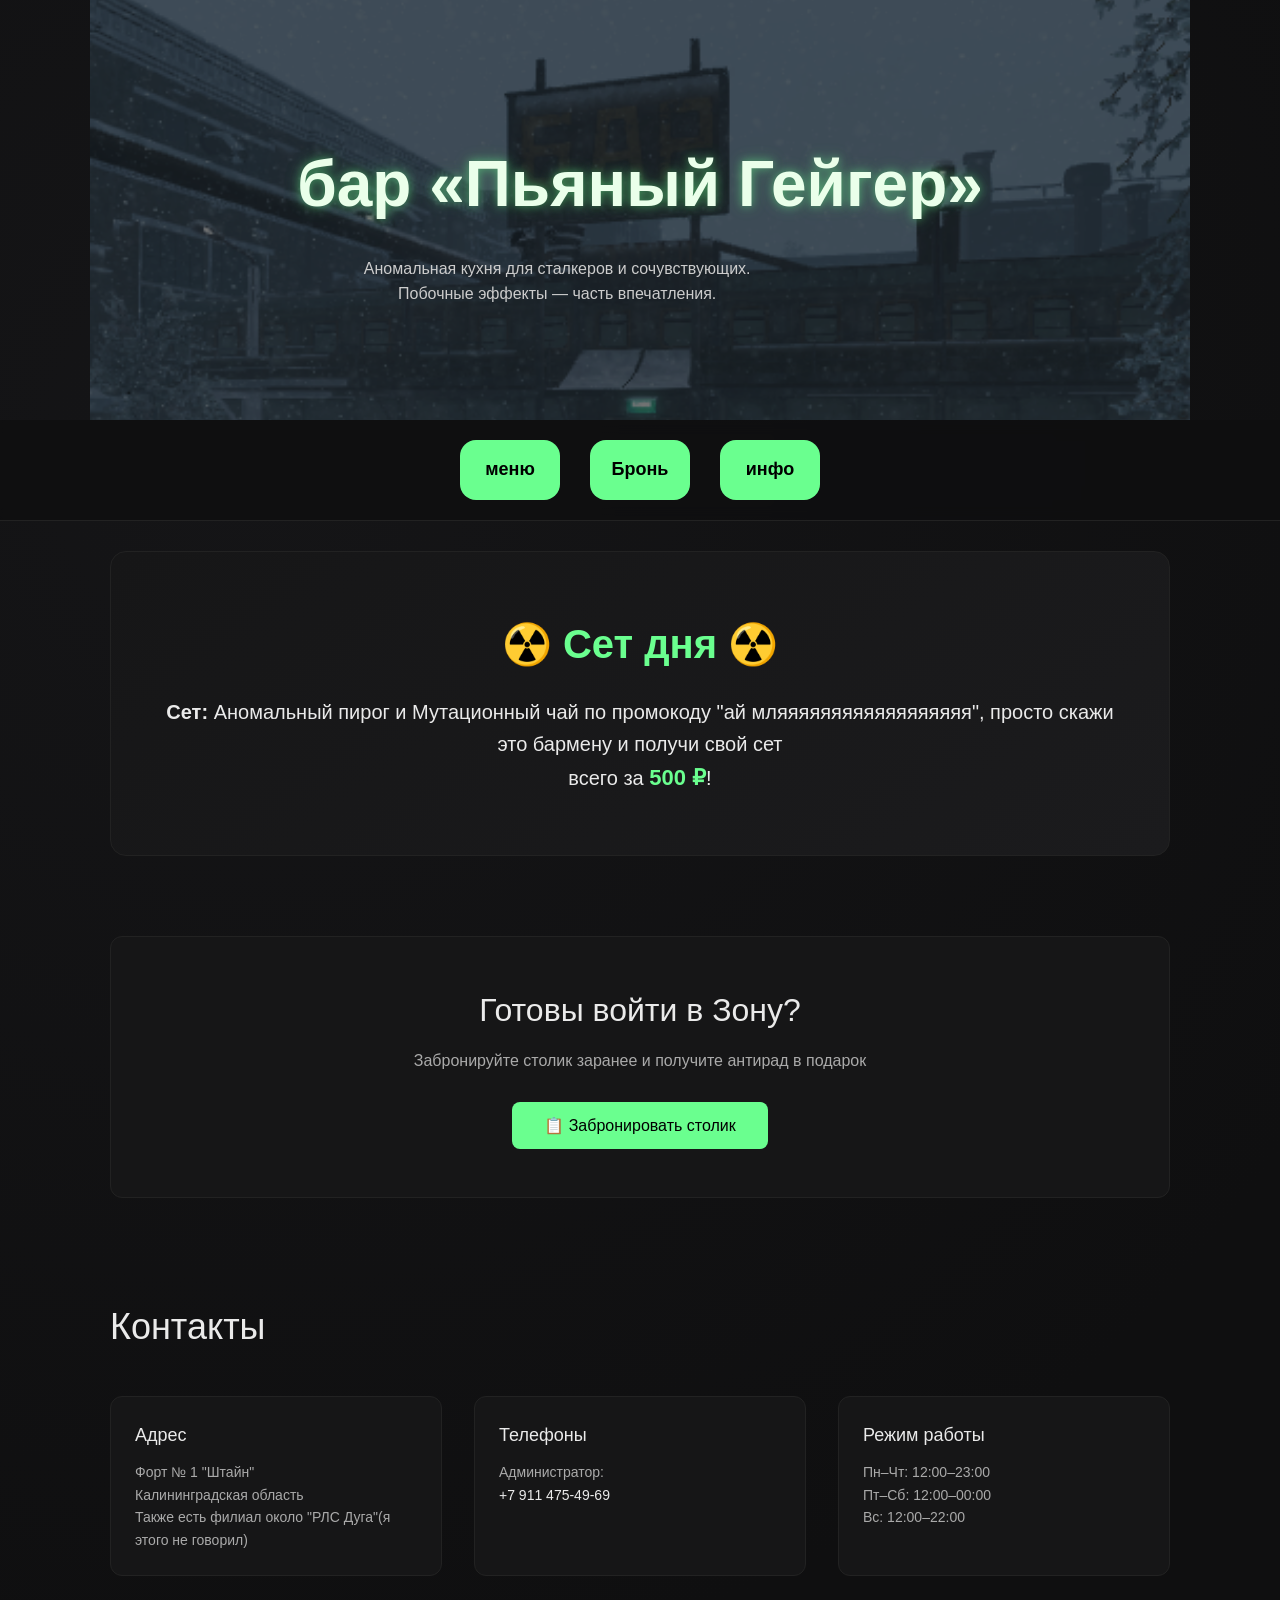
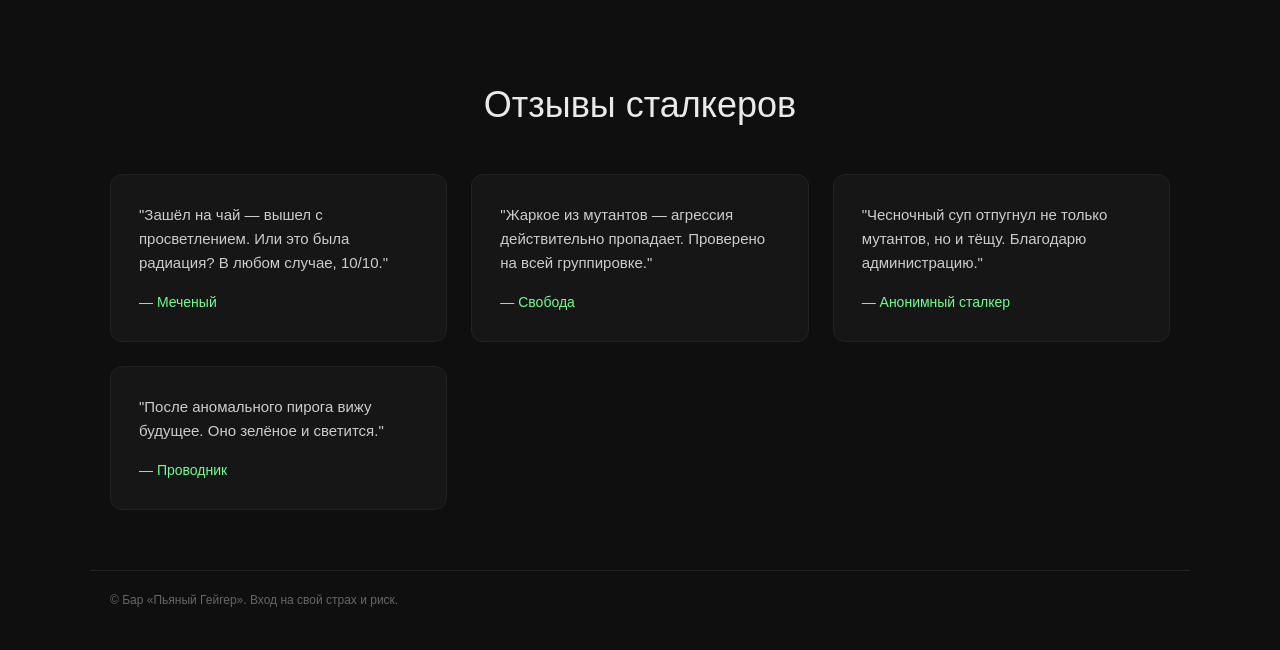
==== index.html @ eff1ac72 "1.1" ====
<!DOCTYPE html>
<html lang="ru">
<head>
  <meta charset="UTF-8" />
  <title>Кафе «Пьяный Гейгер»</title>
  <meta name="viewport" content="width=device-width, initial-scale=1.0">
  <link rel="stylesheet" href="styles.css">
</head>

<!-- TOP NAVIGATION -->
<body>
  <body class="home-page">

</nav>






<header class="hero">
  <div class="hero-overlay">
    <h1><span class="radiation">бар «Пьяный Гейгер»</span></h1>
    <p>
      Аномальная кухня для сталкеров и сочувствующих.<br>
      Побочные эффекты — часть впечатления.
    </p>
  </div>
</header>

<section class="hero-nav">
  <div class="hero-nav-buttons">
    <a href="menu.html" class="hero-nav-btn"> меню</a>

    <button class="hero-nav-btn" id="scrollToBooking">
      Бронь
    </button>

    <button class="hero-nav-btn" id="scrollToContacts">
       инфо<br>
    </button>
  </div>
</section>


<section class="daily-set">
  <div class="daily-set-card">
    <h2 class="daily-set-title">☢️ Сет дня ☢️</h2>
    <p class="daily-set-description">
      <strong>Сет:</strong> Аномальный пирог и Мутационный чай по промокоду "ай мляяяяяяяяяяяяяяяяяя", просто скажи это бармену и получи свой сет <br>
      всего за <span class="daily-set-price">500 ₽</span>!
    </p>
  </div>
</section>
<!-- BOOKING MODAL -->
<div class="booking-modal" id="bookingModal">
  <div class="booking-window">
    <button class="booking-close" id="closeBooking">×</button>
    
    <h2 class="booking-title">Бронирование столика</h2>
    <p class="booking-subtitle">
      Зарезервируйте место в безопасной зоне. Гарантия от аномалий не предусмотрена.
    </p>

    <form class="booking-form" id="bookingForm">
      <div class="form-group">
        <label for="name">Позывной / Имя *</label>
        <input type="text" id="name" name="name" placeholder="Меченый" required>
      </div>

      <div class="form-row">
        <div class="form-group">
          <label for="phone">Телефон *</label>
          <div class="phone-input-wrapper">
            <span class="phone-prefix">+7</span>
            <input 
              type="tel" 
              id="phone" 
              name="phone" 
              placeholder="9001234567" 
              pattern="[0-9]{10}"
              maxlength="10"
              required>
          </div>
        </div>

        <div class="form-group">
          <label for="email">E-mail</label>
          <input type="email" id="email" name="email" placeholder="необязательно">
        </div>
      </div>

      <div class="form-row">
        <div class="form-group">
          <label for="date">Дата визита *</label>
          <input type="date" id="date" name="date" required>
        </div>

        <div class="form-group">
          <label for="time">Время *</label>
          <input type="time" id="time" name="time" required>
        </div>
      </div>

      <div class="form-row">
        <div class="form-group">
          <label for="guests">Количество гостей *</label>
          <select id="guests" name="guests" required>
            <option value="">Выберите</option>
            <option value="1">1 сталкер</option>
            <option value="2">2 сталкера</option>
            <option value="3">3 сталкера</option>
            <option value="4">4 сталкера</option>
            <option value="5">5 сталкеров</option>
            <option value="6+">6+ (группировка)</option>
          </select>
        </div>

        <div class="form-group">
          <label for="zone">Предпочитаемая зона</label>
          <select id="zone" name="zone">
            <option value="">Выберите</option>
            <option value="safe">Безопасная зона</option>
            <option value="bar">У барной стойки</option>
            <option value="window">У окна (вид на развалины)</option>
            <option value="corner">Укромный угол</option>
          </select>
        </div>
      </div>

      <div class="form-group">
        <label for="comments">Особые пожелания</label>
        <textarea id="comments" name="comments" placeholder="Нужен детектор аномалий? Антирад на стол? Пишите здесь..."></textarea>
      </div>

      <button type="submit" class="booking-submit">Забронировать</button>

      <div class="warning-text">
        ⚠️ <strong>Внимание:</strong> Администрация не несёт ответственности за психические и физические эффекты, вызванные употреблением блюд. Рекомендуется иметь при себе аптечку и счётчик Гейгера.
      </div>
    </form>
  </div>
</div>

<!-- BOOKING CTA -->
<section class="booking-cta" id="booking">
  <div class="booking-cta-card">
    <h2>Готовы войти в Зону?</h2>
    <p>Забронируйте столик заранее и получите антирад в подарок</p>
    <button class="booking-cta-btn" id="ctaBookingBtn">Забронировать столик</button>
  </div>
</section>

<section id="contacts" class="contacts">
  <h2 class="contacts-title">Контакты</h2>

  <div class="contacts-grid">
    <div class="contact-card">
      <h3>Адрес</h3>
      <p>
        Форт № 1 "Штайн"<br>
        Калининградская область  <br>
        Также есть филиал около "РЛС Дуга"(я этого не говорил) <br>
      </p>
    </div>

    <div class="contact-card">
      <h3>Телефоны</h3>
      <p>
        Администратор:<br>
        <a href="tel:+79114754969">+7 911 475-49-69</a>
      </p>
    </div>

    <div class="contact-card">
      <h3>Режим работы</h3>
      <p>
        Пн–Чт: 12:00–23:00<br>
        Пт–Сб: 12:00–00:00<br>
        Вс: 12:00–22:00
      </p>
    </div>
  </div>
</section>
<!-- ===== REVIEWS ===== -->
<section class="reviews">
  <h2 class="reviews-title">Отзывы сталкеров</h2>

  <div class="reviews-grid">

    <div class="review-card">
      <p class="review-text">
        "Зашёл на чай — вышел с просветлением. Или это была радиация? 
        В любом случае, 10/10."
      </p>
      <div class="review-author">— Меченый</div>
    </div>

    <div class="review-card">
      <p class="review-text">
        "Жаркое из мутантов — агрессия действительно пропадает. 
        Проверено на всей группировке."
      </p>
      <div class="review-author">— Свобода</div>
    </div>

    <div class="review-card">
      <p class="review-text">
        "Чесночный суп отпугнул не только мутантов, но и тёщу. 
        Благодарю администрацию."
      </p>
      <div class="review-author">— Анонимный сталкер</div>
    </div>

    <div class="review-card">
      <p class="review-text">
        "После аномального пирога вижу будущее. 
        Оно зелёное и светится."
      </p>
      <div class="review-author">— Проводник</div>
    </div>

  </div>
</section>

</form>

<footer>
© Бар «Пьяный Гейгер». Вход на свой страх и риск.
</footer>

<script src="script.js"></script>
</body>
</html>
---- styles.css ----
html {
      scroll-behavior: smooth;
    }

    /* ===== RESET ===== */
    * {
      margin: 0;
      padding: 0;
      box-sizing: border-box;
      font-family: -apple-system, BlinkMacSystemFont, "Segoe UI",
                   Roboto, Helvetica, Arial, sans-serif;
    }

    body {
      background:
      radial-gradient(circle at 20% 20%, #151517, #0f0f10 60%);
      color: #eaeaea;
      line-height: 1.6;
    }

    /* ===== HERO BANNER ===== */
.hero {
  position: relative;
  min-height: 420px;
  display: flex;
  align-items: center;
  justify-content: center;
  background-image: url("fd187128-9d20-46c0-ae0a-c34719b2113b.png");
  background-size: cover;
  background-position: center;
}

.hero::before {
  content: "";
  position: absolute;
  inset: 0;
  background: rgba(0, 0, 0, 0.55);
}

.hero-overlay {
  position: relative;
  text-align: center;
  max-width: 800px;
  padding: 40px 20px;
}

.hero h1 {
  font-size: clamp(36px, 6vw, 64px);
  font-weight: 600;
  margin-bottom: 20px;
}

.hero p {
  font-size: 16px;
  color: #ccc;
}
/* ===== RADIATION SIGN FLICKER ===== */
.radiation {
  color: #eaffea;
  text-shadow:
    0 0 8px rgba(106, 255, 143, 0.4),
    0 0 16px rgba(106, 255, 143, 0.3);
  animation: radiationFlicker 4s infinite;
}

@keyframes radiationFlicker {
  0% {
    opacity: 1;
    text-shadow:
      0 0 8px rgba(106, 255, 143, 0.4),
      0 0 16px rgba(106, 255, 143, 0.3);
  }

  3% {
    opacity: 0.6;
  }

  6% {
    opacity: 1;
  }

  12% {
    opacity: 0.85;
    text-shadow:
      0 0 12px rgba(106, 255, 143, 0.7),
      0 0 28px rgba(106, 255, 143, 0.6);
  }

  14% {
    opacity: 1;
  }

  55% {
    opacity: 0.9;
  }

  57% {
    opacity: 1;
  }

  100% {
    opacity: 1;
  }
}



    /* ===== HEADER ===== */
    header {
      padding: 60px 20px 40px;
      max-width: 1100px;
      margin: 0 auto;
    }

    header h1 {
      font-size: clamp(32px, 5vw, 56px);
      font-weight: 600;
      margin-bottom: 16px;
    }

    header p {
      max-width: 520px;
      color: #aaa;
      font-size: 15px;
    }

    /* ===== MENU TITLE ===== */
    .menu-title {
      margin-top: 20px;
    }

    .menu-title h2 {
      font-size: 28px;
      font-weight: 500;
      color: #eaeaea;
    }

    /* ===== NAV ===== */
    nav {
      display: flex;
      gap: 24px;
      padding: 20px;
      max-width: 1100px;
      margin: 0 auto;
      border-bottom: 1px solid #222;
      flex-wrap: wrap;
    }

    nav button {
      background: none;
      border: none;
      color: #888;
      font-size: 14px;
      cursor: pointer;
      padding-bottom: 6px;
      position: relative;
    }

    nav button.active {
      color: #eaeaea;
    }

    nav button.active::after {
      content: "";
      position: absolute;
      left: 0;
      bottom: 0;
      width: 100%;
      height: 2px;
      background: #6aff90;
    }

    /* ===== MAIN ===== */
    main {
      max-width: 1100px;
      margin: 0 auto;
      padding: 40px 20px;
    }

    .category {
      display: none;
    }

    .category.active {
      display: grid;
      grid-template-columns: repeat(auto-fit, minmax(260px, 1fr));
      gap: 24px;
    }

    .item {
      background: #161617;
      border-radius: 12px;
      padding: 24px;
      position: relative;
      display: flex;
      gap: 16px;
      align-items: flex-start;
      overflow: hidden;
      transition: transform 0.3s ease, box-shadow 0.3s ease;
    }

  .item:hover {
    transform: translateY(-6px) scale(1.02);
    box-shadow: 0 15px 35px rgba(106, 255, 143, 0.15);
  }

/* Сканирующая линия */
.item::after {
  content: "";
  position: absolute;
  top: -100%;
  left: -50%;
  width: 200%;
  height: 200%;
  background: linear-gradient(
    120deg,
    transparent 40%,
    rgba(106, 255, 143, 0.08),
    transparent 60%
  );
  transform: rotate(25deg);
  transition: 0.6s;
}

.item:hover::after {
  top: 100%;
}


    .item-image {
      width: 80px;
      height: 80px;
      object-fit: cover;
      border-radius: 8px;
      flex-shrink: 0;
    }

    .item-content {
      flex: 1;
      padding-right: 100px;
    }

    .item h3 {
      font-size: 18px;
      font-weight: 500;
      margin-bottom: 10px;
    }

    .item p {
      font-size: 14px;
      color: #aaa;
    }
    /* ===== PRICE TAG ===== */
.price {
  position: absolute;
  right: 16px;
  bottom: 16px;
  font-size: 16px;
  font-weight: 500;
  color: #6aff8f;
}


    /* ===== ADD TO CART BUTTON ===== */
    .add-to-cart {
      position: absolute;
      top: 14px;
      right: 14px;
      width: 34px;
      height: 34px;
      border-radius: 50%;
      border: none;
      background: #6aff8f;
      color: #000;
      font-size: 20px;
      cursor: pointer;
    }

    /* ===== CART BUTTON ===== */
    .cart-btn {
      position: fixed;
      top: 20px;
      right: 20px;
      width: 52px;
      height: 52px;
      border-radius: 50%;
      background: #161617;
      border: 1px solid #222;
      color: #6aff8f;
      font-size: 22px;
      cursor: pointer;
      z-index: 1000;
    }

    .cart-count {
      position: absolute;
      top: -6px;
      right: -6px;
      width: 22px;
      height: 22px;
      border-radius: 50%;
      background: #6aff8f;
      color: #000;
      font-size: 12px;
      display: flex;
      align-items: center;
      justify-content: center;
    }

    /* ===== CART MODAL ===== */
    .cart-modal {
      position: fixed;
      inset: 0;
      background: rgba(0,0,0,0.7);
      display: none;
      align-items: center;
      justify-content: center;
      z-index: 1001;
    }

    .cart-window {
      background: #161617;
      border-radius: 12px;
      padding: 24px;
      width: 90%;
      max-width: 420px;
      max-height: 80vh;
      display: flex;
      flex-direction: column;
    }

    .cart-window h2 {
      margin-bottom: 12px;
    }

    .cart-list {
      list-style: none;
      overflow-y: auto;
      flex: 1;
      margin-bottom: 16px;
      padding-right: 6px;
    }

    .cart-list li {
      display: flex;
      justify-content: space-between;
      align-items: center;
      padding: 8px 0;
      border-bottom: 1px solid #222;
      font-size: 14px;
    }

    .remove-item {
      background: none;
      border: none;
      color: #888;
      font-size: 16px;
      cursor: pointer;
    }

    .cart-close {
      background: none;
      border: 1px solid #333;
      color: #aaa;
      padding: 10px 16px;
      border-radius: 8px;
      cursor: pointer;
    }
/* ===== CART PRICE ===== */
.cart-price {
  color: #6aff8f;
  margin-left: 12px;
  white-space: nowrap;
}

/* ===== CART TOTAL ===== */
.cart-total {
  display: flex;
  justify-content: space-between;
  font-size: 16px;
  font-weight: 500;
  margin-bottom: 16px;
}

/* ===== ORDER BUTTON ===== */
.order-btn {
  background: #6aff8f;
  border: none;
  color: #000;
  padding: 12px;
  border-radius: 8px;
  font-size: 15px;
  cursor: pointer;
  margin-bottom: 10px;
}

.order-btn:hover {
  opacity: 0.9;
}

    /* ===== FOOTER ===== */
    footer {
      max-width: 1100px;
      margin: 60px auto 20px;
      padding: 20px;
      border-top: 1px solid #222;
      font-size: 12px;
      color: #666;
    }
    /* ===== CONTACTS ===== */
.contacts {
  max-width: 1100px;
  margin: 100px auto;
  padding: 0 20px;
}

.contacts-title {
  font-size: 36px;
  font-weight: 500;
  margin-bottom: 40px;
}

.contacts-grid {
  display: grid;
  grid-template-columns: repeat(3, 1fr);
  gap: 32px;
}

.contact-card {
  background: #161617;
  border-radius: 12px;
  padding: 24px;
  color: #eaeaea;
}


.contact-card h3 {
  font-size: 18px;
  font-weight: 500;
  margin-bottom: 12px;
  color: #eaeaea;
}

.contact-card p {
  font-size: 14px;
  line-height: 1.6;
  color: #aaa;
}

.contact-card a {
  color: #eaeaea;
  text-decoration: none;
}

.contact-card a:hover {
  text-decoration: underline;
}


.contact-card {
  transition: transform 0.2s ease;
}

.contact-card:hover {
  transform: translateY(-4px);
}

/* ===== BOOKING MODAL ===== */
.booking-modal {
  position: fixed;
  inset: 0;
  background: rgba(0,0,0,0.7);
  display: none;
  align-items: center;
  justify-content: center;
  z-index: 1001;
  overflow-y: auto;
  padding: 20px;
}

.booking-modal.active {
  display: flex;
}

.booking-window {
  background: #161617;
  border-radius: 12px;
  padding: 32px;
  width: 90%;
  max-width: 600px;
  max-height: 90vh;
  overflow-y: auto;
  position: relative;
}

.booking-close {
  position: absolute;
  top: 16px;
  right: 16px;
  background: none;
  border: none;
  color: #888;
  font-size: 28px;
  cursor: pointer;
  line-height: 1;
  padding: 0;
  width: 32px;
  height: 32px;
}

.booking-close:hover {
  color: #eaeaea;
}

.booking-title {
  font-size: 32px;
  font-weight: 500;
  margin-bottom: 12px;
  padding-right: 40px;
}

.booking-subtitle {
  color: #aaa;
  margin-bottom: 32px;
  font-size: 15px;
}

.booking-form {
  background: transparent;
  border-radius: 0;
  padding: 0;
  max-width: 100%;
}

.form-group {
  margin-bottom: 24px;
}

.form-group label {
  display: block;
  margin-bottom: 8px;
  color: #eaeaea;
  font-size: 14px;
}

.form-group input,
.form-group select,
.form-group textarea {
  width: 100%;
  background: #0f0f10;
  border: 1px solid #222;
  border-radius: 8px;
  padding: 12px 16px;
  color: #eaeaea;
  font-size: 14px;
}

.form-group input:focus,
.form-group select:focus,
.form-group textarea:focus {
  outline: none;
  border-color: #6aff8f;
}

.phone-input-wrapper {
  display: flex;
  align-items: center;
  gap: 8px;
}

.phone-prefix {
  background: #0f0f10;
  border: 1px solid #222;
  border-radius: 8px;
  padding: 12px 16px;
  color: #aaa;
  font-size: 14px;
  white-space: nowrap;
}

.phone-input-wrapper input {
  flex: 1;
}

.form-group textarea {
  resize: vertical;
  min-height: 100px;
}

.form-row {
  display: grid;
  grid-template-columns: 1fr 1fr;
  gap: 16px;
}

.booking-submit {
  background: #6aff8f;
  border: none;
  color: #000;
  padding: 14px 28px;
  border-radius: 8px;
  font-size: 15px;
  font-weight: 500;
  cursor: pointer;
  width: 100%;
  margin-top: 8px;
}

.booking-submit:hover {
  opacity: 0.9;
}

.warning-text {
  margin-top: 20px;
  padding: 16px;
  background: rgba(255, 159, 10, 0.1);
  border: 1px solid rgba(255, 159, 10, 0.3);
  border-radius: 8px;
  color: #ffb84d;
  font-size: 13px;
  line-height: 1.5;
}

/* ===== BOOKING CTA SECTION ===== */
.booking-cta {
  max-width: 1100px;
  margin: 80px auto 100px;
  padding: 0 20px;
  text-align: center;
}

.booking-cta-card {
  background: #161617;
  border-radius: 12px;
  padding: 48px 32px;
  border: 1px solid #222;
}

.booking-cta h2 {
  font-size: 32px;
  font-weight: 500;
  margin-bottom: 12px;
  color: #eaeaea;
}

.booking-cta p {
  font-size: 16px;
  color: #aaa;
  margin-bottom: 28px;
}

.booking-cta-btn {
  background: #6aff8f;
  color: #000;
  border: none;
  padding: 14px 32px;
  border-radius: 8px;
  font-size: 16px;
  font-weight: 500;
  cursor: pointer;
  transition: all 0.2s ease;
}

.booking-cta-btn:hover {
  opacity: 0.9;
  transform: translateY(-2px);
}

.booking-cta-btn::before {
  content: "📋 ";
}


/* ===== MOBILE ===== */
@media (max-width: 900px) {
  .contacts-grid {
    grid-template-columns: 1fr;
  }
  
  .form-row {
    grid-template-columns: 1fr;
  }
  
  .booking-cta-card {
    padding: 32px 24px;
  }
  
  .booking-cta h2 {
    font-size: 24px;
  }
}
/* ===== HERO NAVIGATION BUTTONS ===== */
.hero-nav {
  padding: 20px 0;
  background: rgba(15, 15, 16, 0.95);
  backdrop-filter: blur(8px);
  position: sticky;
  top: 0;
  z-index: 1000;
  border-bottom: 1px solid #222;
}


.hero-nav-buttons {
  max-width: 1100px;
  margin: 0 auto;
  display: flex;
  justify-content: center;
  align-items: center;
  gap: 30px;
}


.hero-nav-btn {
  background: #6aff8f;
  color: #000;
  border: none;
  border-radius: 16px;

  width: 100px;
  height: 60px;

  display: flex;
  align-items: center;
  justify-content: center;
  text-align: center;

  font-size: 18px;
  font-weight: 600;
  line-height: 1.3;

  cursor: pointer;
  transition: all 0.25s ease;
  text-decoration: none;

  appearance: none;
  -webkit-appearance: none;
}
.hero-nav-buttons {
  align-items: stretch;
}

.hero-nav-btn:hover {
  opacity: 0.9;
  transform: translateY(-2px);
}
/* ===== DAILY SET ===== */
.daily-set {
  max-width: 1100px;
  margin: 30px auto 60px;
  padding: 0 20px;
}

.daily-set-card {
  background: linear-gradient(145deg, #161617, #1b1b1d);
  border: 1px solid #2a2a2d;
  border-radius: 16px;
  padding: 60px 40px;
  text-align: center;
  transition: all 0.3s ease;
  position: relative;
  overflow: hidden;
}

.daily-set-card:hover {
  transform: translateY(-6px);
  border-color: #6aff8f;
  box-shadow: 0 0 30px rgba(106, 255, 143, 0.15);
}

.daily-set-title {
  font-size: clamp(28px, 4vw, 40px);
  font-weight: 600;
  margin-bottom: 20px;
  color: #6aff8f;
}

.daily-set-description {
  font-size: 20px;
  color: #eaeaea;
  line-height: 1.6;
}

.daily-set-price {
  color: #6aff8f;
  font-weight: 600;
  font-size: 22px;
}
/* ===== REVIEWS ===== */
.reviews {
  max-width: 1100px;
  margin: 100px auto 60px;
  padding: 0 20px;
}

.reviews-title {
  font-size: 36px;
  font-weight: 500;
  margin-bottom: 40px;
  text-align: center;
}

.reviews-grid {
  display: grid;
  grid-template-columns: repeat(auto-fit, minmax(260px, 1fr));
  gap: 24px;
}

.review-card {
  background: #161617;
  border-radius: 12px;
  padding: 28px;
  border: 1px solid #222;
  transition: all 0.25s ease;
}

.review-card:hover {
  transform: translateY(-6px);
  border-color: #6aff8f;
  box-shadow: 0 0 20px rgba(106, 255, 143, 0.1);
}

.review-text {
  font-size: 15px;
  color: #ccc;
  margin-bottom: 16px;
  line-height: 1.6;
}

.review-author {
  font-size: 14px;
  color: #6aff8f;
  font-weight: 500;
}

/* ===== ANOMALY GLOW UNIVERSAL ===== */
.item,
.contact-card,
.review-card,
.daily-set-card,
.booking-cta-card,
.cart-window,
.booking-window {
  position: relative;
  transition: all 0.3s ease;
  border: 1px solid #222;
}

/* Свечение через box-shadow (работает даже с overflow) */
.item:hover,
.contact-card:hover,
.review-card:hover,
.daily-set-card:hover,
.booking-cta-card:hover,
.cart-window:hover,
.booking-window:hover {
  border-color: #6aff8f;
  box-shadow:
    0 0 12px rgba(106, 255, 143, 0.4),
    0 0 25px rgba(106, 255, 143, 0.25),
    0 0 60px rgba(106, 255, 143, 0.15);
}
/* ===== BACK HOME BUTTON ===== */

.back-home-btn {
  position: fixed;
  top: 20px;
  left: 20px;
  background: rgba(15, 15, 16, 0.9);
  backdrop-filter: blur(6px);
  color: #aaa;
  padding: 10px 18px;
  border-radius: 8px;
  text-decoration: none;
  font-size: 14px;
  border: 1px solid #222;
  transition: 0.2s ease;
  z-index: 2000;
}

.back-home-btn:hover {
  color: #6aff8f;
  border-color: #6aff8f;
}
/* ===== SCROLL ANIMATION ===== */

.reveal {
  opacity: 0;
  transform: translateY(40px);
  transition: opacity 0.8s ease, transform 0.8s ease;
}

.reveal.active {
  opacity: 1;
  transform: translateY(0);
}
/* ===== HERO NAV FIX MOBILE ===== */
@media (max-width: 768px) {

  .hero-nav-buttons {
    flex-wrap: nowrap;       /* запрещаем перенос */
    gap: 12px;
  }

  .hero-nav-btn {
    flex: 1;                 /* все кнопки равной ширины */
    text-align: center;
    padding: 14px 10px;
    font-size: 14px;
    white-space: nowrap;     /* текст не переносится */
  }

}
.btn {
    width: 160px;
    aspect-ratio: 1 / 1;
    display: flex;
    align-items: center;
    justify-content: center;
    text-align: center;
}
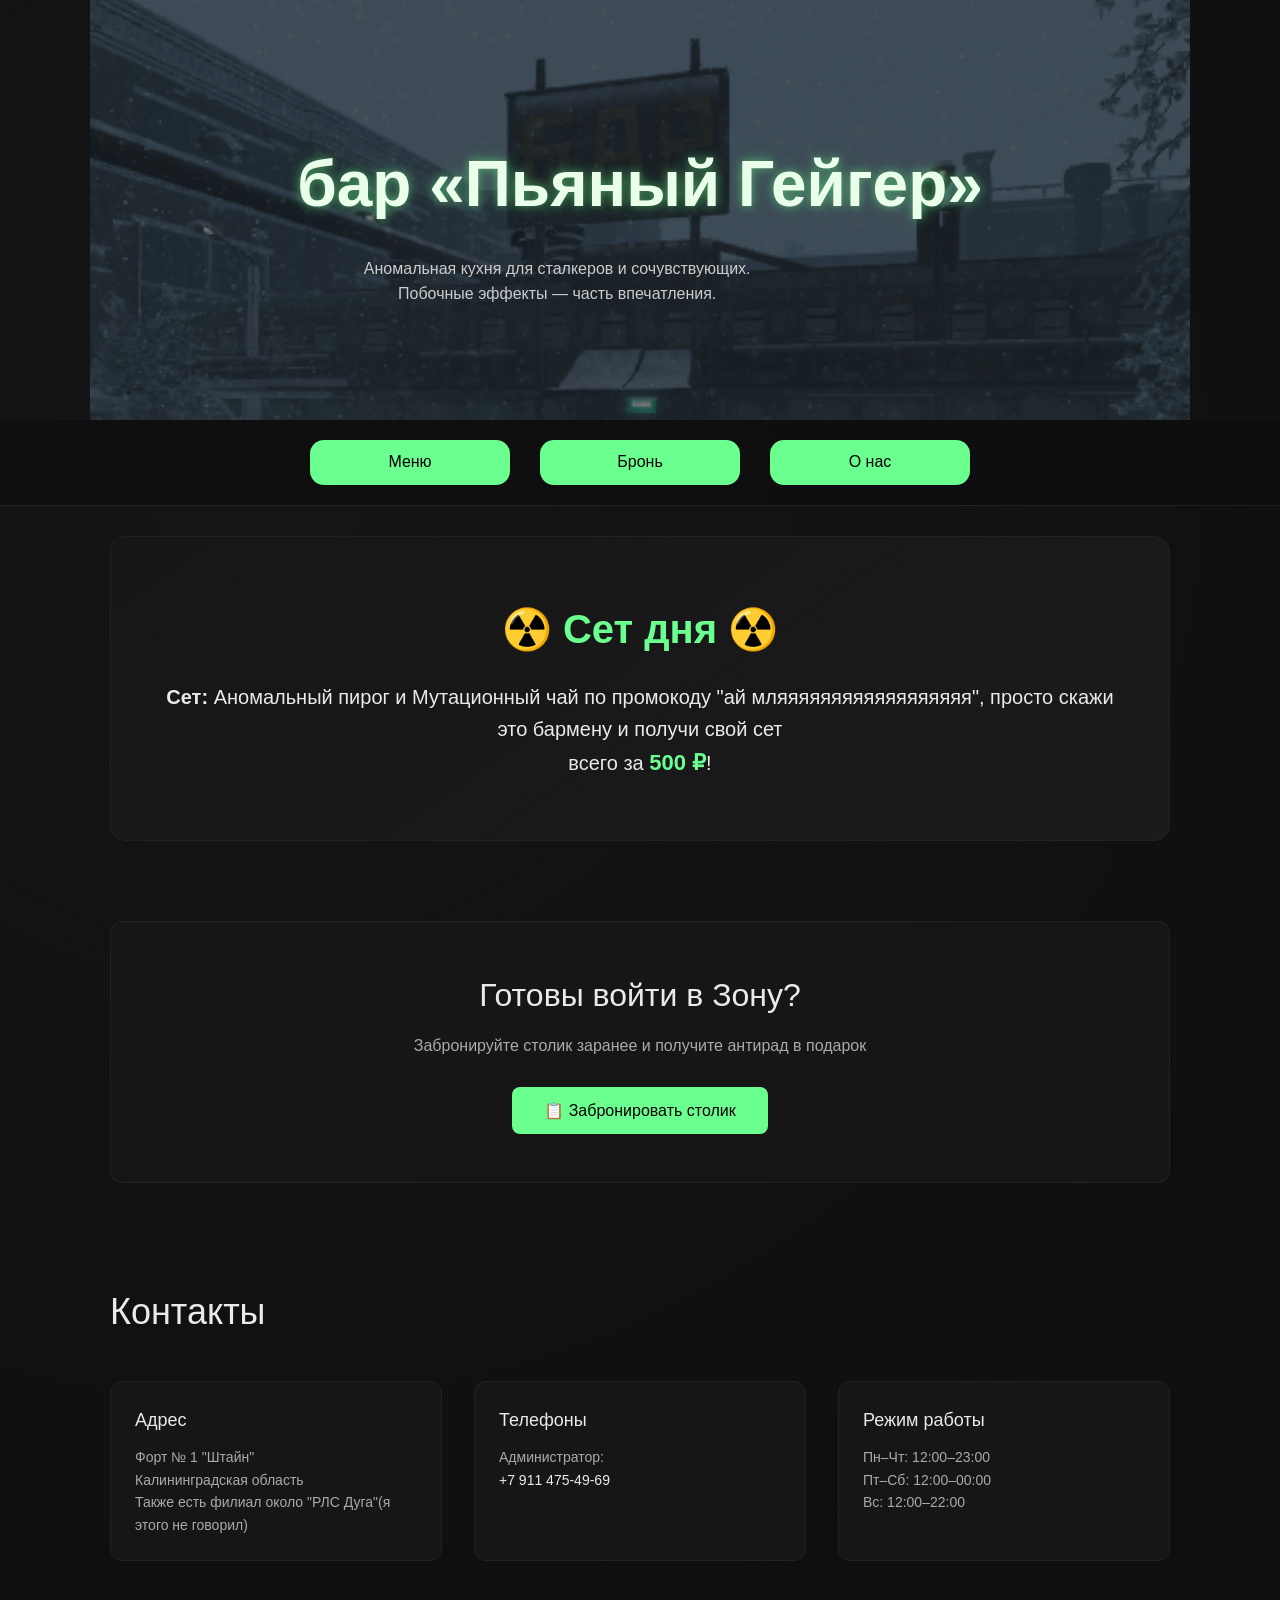
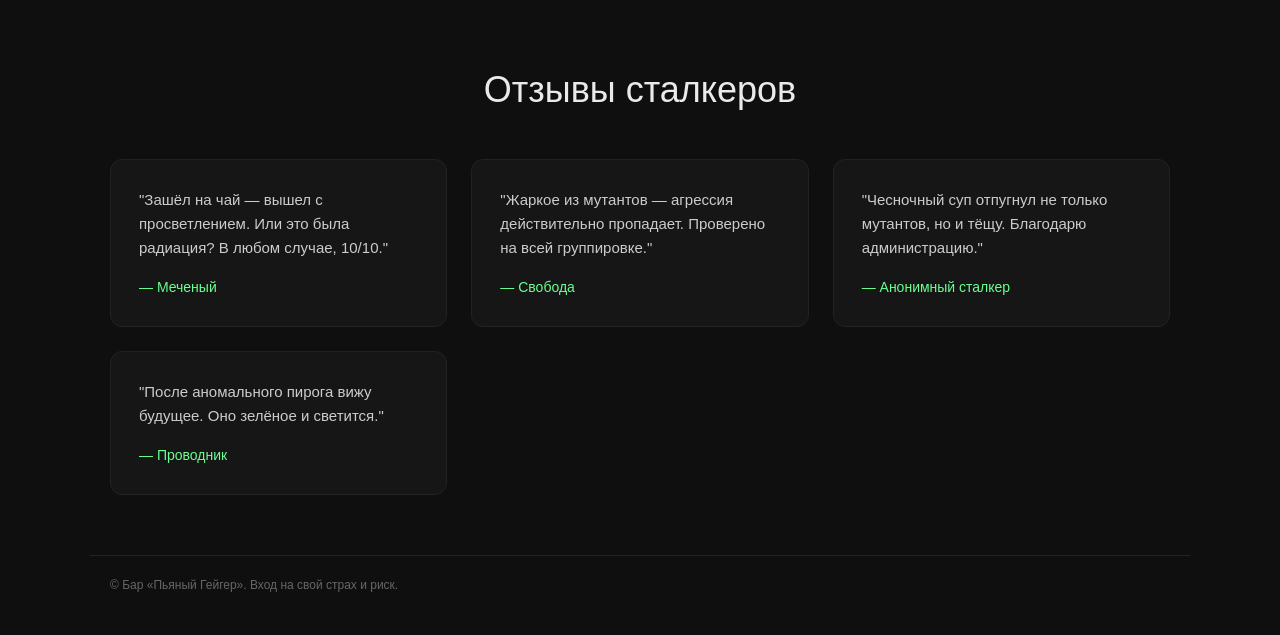
==== commit b53b58a2: "1.2.1 added order management" ====
--- a/index.html
+++ b/index.html
@@ -30,14 +30,14 @@
 
 <section class="hero-nav">
   <div class="hero-nav-buttons">
-    <a href="menu.html" class="hero-nav-btn"> меню</a>
+    <a href="menu.html" class="hero-nav-btn"> Меню</a>
 
     <button class="hero-nav-btn" id="scrollToBooking">
       Бронь
     </button>
 
     <button class="hero-nav-btn" id="scrollToContacts">
-       инфо<br>
+       О нас<br>
     </button>
   </div>
 </section>
--- a/styles.css
+++ b/styles.css
@@ -715,18 +715,18 @@
   background: #6aff8f;
   color: #000;
   border: none;
-  border-radius: 16px;
-
-  width: 100px;
-  height: 60px;
+  border-radius: 14px;
+
+  width: 200px;
+  height: 45px;
 
   display: flex;
   align-items: center;
   justify-content: center;
   text-align: center;
 
-  font-size: 18px;
-  font-weight: 600;
+  font-size: 16px;
+  font-weight: 450;
   line-height: 1.3;
 
   cursor: pointer;
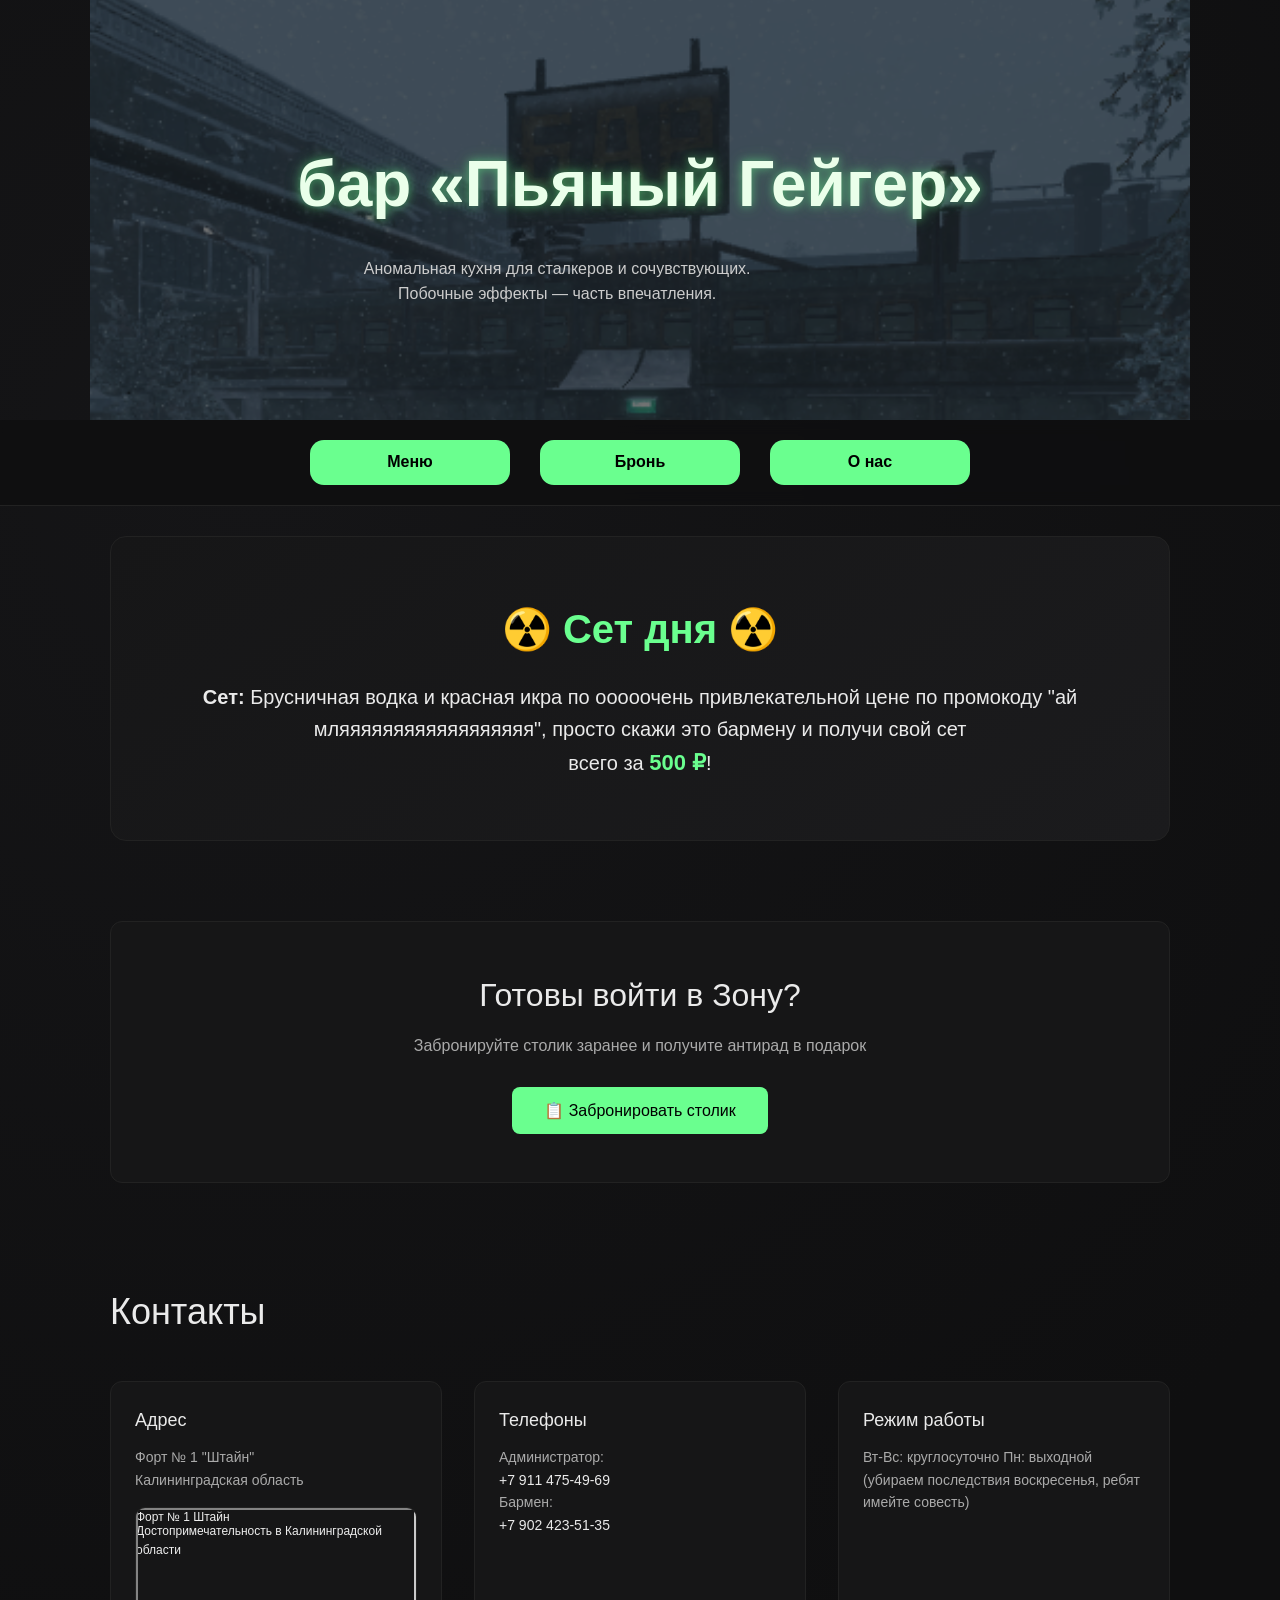
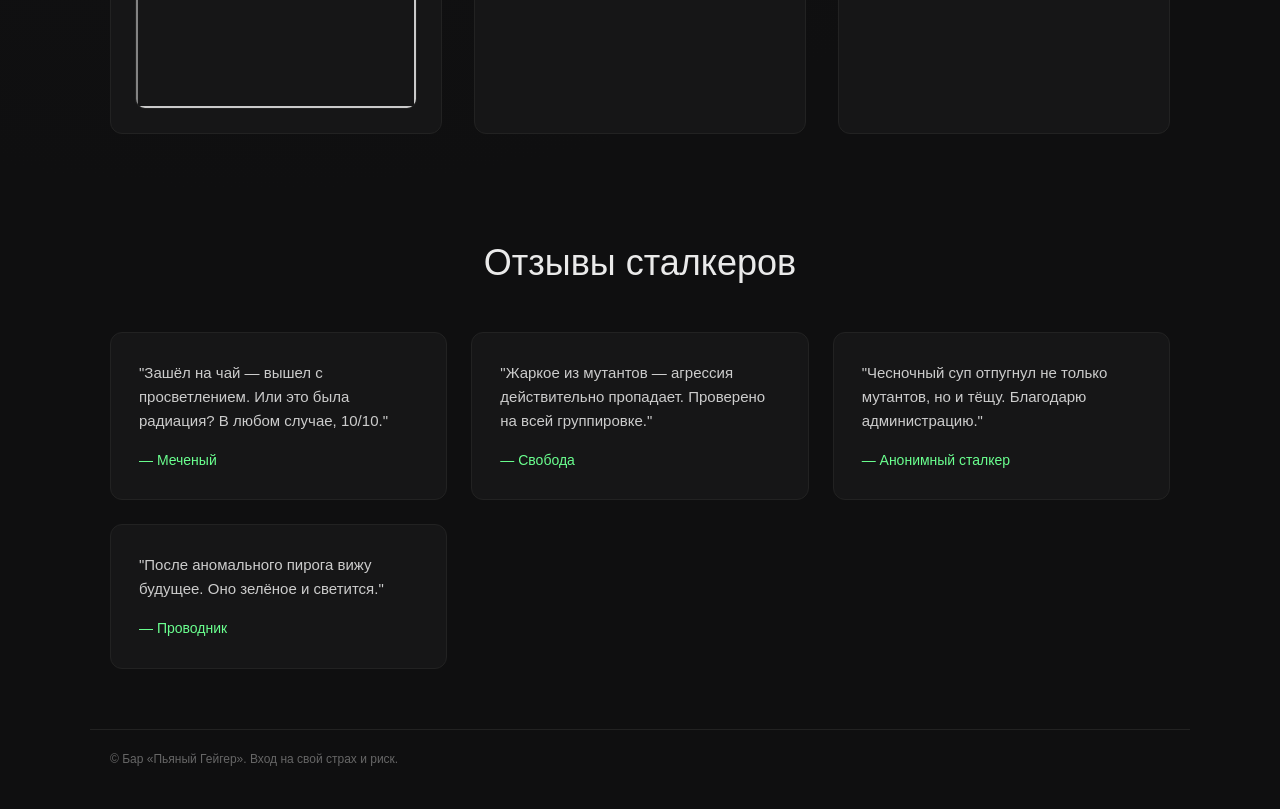
==== commit 40522d24: "fix" ====
--- a/index.html
+++ b/index.html
@@ -30,14 +30,14 @@
 
 <section class="hero-nav">
   <div class="hero-nav-buttons">
-    <a href="menu.html" class="hero-nav-btn"> Меню</a>
+    <a href="menu.html" class="hero-nav-btn"><b> Меню</b></a>
 
     <button class="hero-nav-btn" id="scrollToBooking">
-      Бронь
+      <b>Бронь</b>
     </button>
 
     <button class="hero-nav-btn" id="scrollToContacts">
-       О нас<br>
+       <b>О нас</b><br>
     </button>
   </div>
 </section>
@@ -47,7 +47,7 @@
   <div class="daily-set-card">
     <h2 class="daily-set-title">☢️ Сет дня ☢️</h2>
     <p class="daily-set-description">
-      <strong>Сет:</strong> Аномальный пирог и Мутационный чай по промокоду "ай мляяяяяяяяяяяяяяяяяя", просто скажи это бармену и получи свой сет <br>
+      <strong>Сет:</strong> Брусничная водка и красная икра по ооооочень привлекательной цене по промокоду "ай мляяяяяяяяяяяяяяяяяя", просто скажи это бармену и получи свой сет <br>
       всего за <span class="daily-set-price">500 ₽</span>!
     </p>
   </div>
@@ -156,13 +156,18 @@
 
   <div class="contacts-grid">
     <div class="contact-card">
-      <h3>Адрес</h3>
-      <p>
-        Форт № 1 "Штайн"<br>
-        Калининградская область  <br>
-        Также есть филиал около "РЛС Дуга"(я этого не говорил) <br>
-      </p>
-    </div>
+    <h3>Адрес</h3>
+
+    <p>
+      Форт № 1 "Штайн"<br>
+      Калининградская область<br>
+    </p>
+
+  <div class="map-wrapper">
+    <div style="position:relative;overflow:hidden;"><a href="https://yandex.ru/maps/org/fort_1_shtayn/4292091802/?utm_medium=mapframe&utm_source=maps" style="color:#eee;font-size:12px;position:absolute;top:0px;">Форт № 1 Штайн</a><a href="https://yandex.ru/maps/10857/kaliningrad-oblast/category/landmark_attraction/89683368508/?utm_medium=mapframe&utm_source=maps" style="color:#eee;font-size:12px;position:absolute;top:14px;">Достопримечательность в Калининградской области</a><iframe src="https://yandex.ru/map-widget/v1/?ll=20.611410%2C54.706598&mode=search&oid=4292091802&ol=biz&sctx=ZAAAAAgBEAAaKAoSCZ5eKcsQz0JAEdOgaB7A4EtAEhIJg%2FjAjv%2FC%2Fj8RyqXxC6%2Bk5D8iBgABAgMEBSgKOABAuYYGSAFqAnJ1nQHNzMw9oAEAqAEAvQEqSbkAwgEFmr%2FQ%2Fg%2BCAi%2FQpNC%2B0YDRgiDihJYxINCo0YLQsNC50L0g0JrQsNC70LjQvdC40L3Qs9GA0LDQtIoCAJICAjIymgIMZGVza3RvcC1tYXBz&sll=20.611410%2C54.706598&sspn=0.101045%2C0.034814&text=%D0%A4%D0%BE%D1%80%D1%82%20%E2%84%961%20%D0%A8%D1%82%D0%B0%D0%B9%D0%BD%20%D0%9A%D0%B0%D0%BB%D0%B8%D0%BD%D0%B8%D0%BD%D0%B3%D1%80%D0%B0%D0%B4&z=14.25" width="560" height="200" frameborder="1" allowfullscreen="true" style="position:relative;"></iframe></div>
+  </div>
+
+</div>
 
     <div class="contact-card">
       <h3>Телефоны</h3>
@@ -170,14 +175,17 @@
         Администратор:<br>
         <a href="tel:+79114754969">+7 911 475-49-69</a>
       </p>
+      <p>
+        Бармен:<br>
+        <a href="tel:+79024235135">+7 902 423-51-35</a>
+      </p>
     </div>
 
     <div class="contact-card">
       <h3>Режим работы</h3>
       <p>
-        Пн–Чт: 12:00–23:00<br>
-        Пт–Сб: 12:00–00:00<br>
-        Вс: 12:00–22:00
+        Вт-Вс: круглосуточно
+        Пн: выходной (убираем последствия воскресенья, ребят имейте совесть)
       </p>
     </div>
   </div>
--- a/styles.css
+++ b/styles.css
@@ -188,17 +188,54 @@
     }
 
     .item {
-      background: #161617;
-      border-radius: 12px;
-      padding: 24px;
-      position: relative;
-      display: flex;
-      gap: 16px;
-      align-items: flex-start;
-      overflow: hidden;
-      transition: transform 0.3s ease, box-shadow 0.3s ease;
-    }
-
+  display: flex;
+  gap: 15px;
+  align-items: flex-start;
+
+  position: relative;   /* ⭐ ключевой фикс */
+  overflow: hidden;     /* ⭐ обрезает градиент */
+  border-radius: 12px;  /* чтобы glow не резался */
+}
+
+  .item-image {
+    width: 80px;
+    height: 80px;
+    object-fit: cover;
+    border-radius: 8px;
+  }
+
+.item-content {
+  position: relative;
+  display: flex;
+  flex-direction: column;
+  justify-content: space-between;
+  flex: 1;
+  height: 100%;
+}
+
+/* Кнопка + в правый верхний угол */
+.add-to-cart {
+  position: absolute;
+  top: 0;
+  right: 0;
+}
+
+/* Заголовок */
+.item-content h3 {
+  margin: 0 0 5px;
+}
+
+/* Описание */
+.item-content p {
+  margin: 0 0 10px;
+  line-height: 1.4;
+}
+
+/* Цена вниз */
+.price {
+  margin-top: auto;
+  font-weight: bold;
+}
   .item:hover {
     transform: translateY(-6px) scale(1.02);
     box-shadow: 0 15px 35px rgba(106, 255, 143, 0.15);
@@ -319,15 +356,17 @@
     }
 
     .cart-window {
-      background: #161617;
-      border-radius: 12px;
-      padding: 24px;
-      width: 90%;
-      max-width: 420px;
-      max-height: 80vh;
-      display: flex;
-      flex-direction: column;
-    }
+  background: #161617;
+  border-radius: 12px;
+  padding: 24px;
+  width: 90%;
+  max-width: 420px;
+  max-height: 80vh;
+
+  display: flex;
+  flex-direction: column;
+  gap: 14px; /* ⭐ одинаковые расстояния */
+}
 
     .cart-window h2 {
       margin-bottom: 12px;
@@ -342,13 +381,15 @@
     }
 
     .cart-list li {
-      display: flex;
-      justify-content: space-between;
-      align-items: center;
-      padding: 8px 0;
-      border-bottom: 1px solid #222;
-      font-size: 14px;
-    }
+  display: grid;
+  grid-template-columns: 1fr 120px 70px;
+  align-items: center;
+  gap: 10px;
+
+  padding: 10px 0;
+  border-bottom: 1px solid #222;
+  font-size: 14px;
+}
 
     .remove-item {
       background: none;
@@ -379,7 +420,7 @@
   justify-content: space-between;
   font-size: 16px;
   font-weight: 500;
-  margin-bottom: 16px;
+
 }
 
 /* ===== ORDER BUTTON ===== */
@@ -391,7 +432,7 @@
   border-radius: 8px;
   font-size: 15px;
   cursor: pointer;
-  margin-bottom: 10px;
+  
 }
 
 .order-btn:hover {
@@ -919,3 +960,78 @@
     justify-content: center;
     text-align: center;
 }
+/* ===== YANDEX MAP ===== */
+.map-wrapper {
+  margin-top: 16px;
+  border-radius: 10px;
+  overflow: hidden;
+  border: 1px solid #222;
+}
+
+.map-wrapper iframe {
+  display: block;
+  width: 100%;
+  filter: grayscale(40%) brightness(0.85);
+  transition: 0.3s ease;
+}
+
+.map-wrapper:hover iframe {
+  filter: grayscale(0%) brightness(1);
+}
+/* ===== CLEAR CART ===== */
+.clear-cart-btn {
+  background: transparent;
+  border: 1px solid #333;
+  color: #aaa;
+  padding: 10px;
+  border-radius: 8px;
+  cursor: pointer;
+  margin-bottom: 10px;
+  transition: 0.2s ease;
+}
+
+.clear-cart-btn:hover {
+  border-color: #ff5c5c;
+  color: #ff5c5c;
+}
+/* ===== CART COUNTER ALIGN FIX ===== */
+
+.cart-controls {
+  display: grid;
+  grid-template-columns: 32px 44px 32px;
+  justify-content: center;
+  align-items: center;
+  gap: 6px;
+
+  width: 120px; /* ⭐ фикс ширины */
+}
+
+.cart-controls button {
+  width: 32px;
+  height: 32px;
+  border-radius: 8px;
+  border: none;
+  background: #1f1f1f;
+  color: white;
+  cursor: pointer;
+  font-size: 18px;
+
+  display: flex;
+  align-items: center;
+  justify-content: center;
+}
+
+.qty {
+  width: 44px;
+  text-align: center;
+  font-weight: 600;
+
+  /* ⭐ делает цифры одинаковой ширины */
+  font-variant-numeric: tabular-nums;
+}
+.cart-controls button:hover {
+  background: #2a2a2a;
+}
+.cart-price {
+  text-align: right;
+}
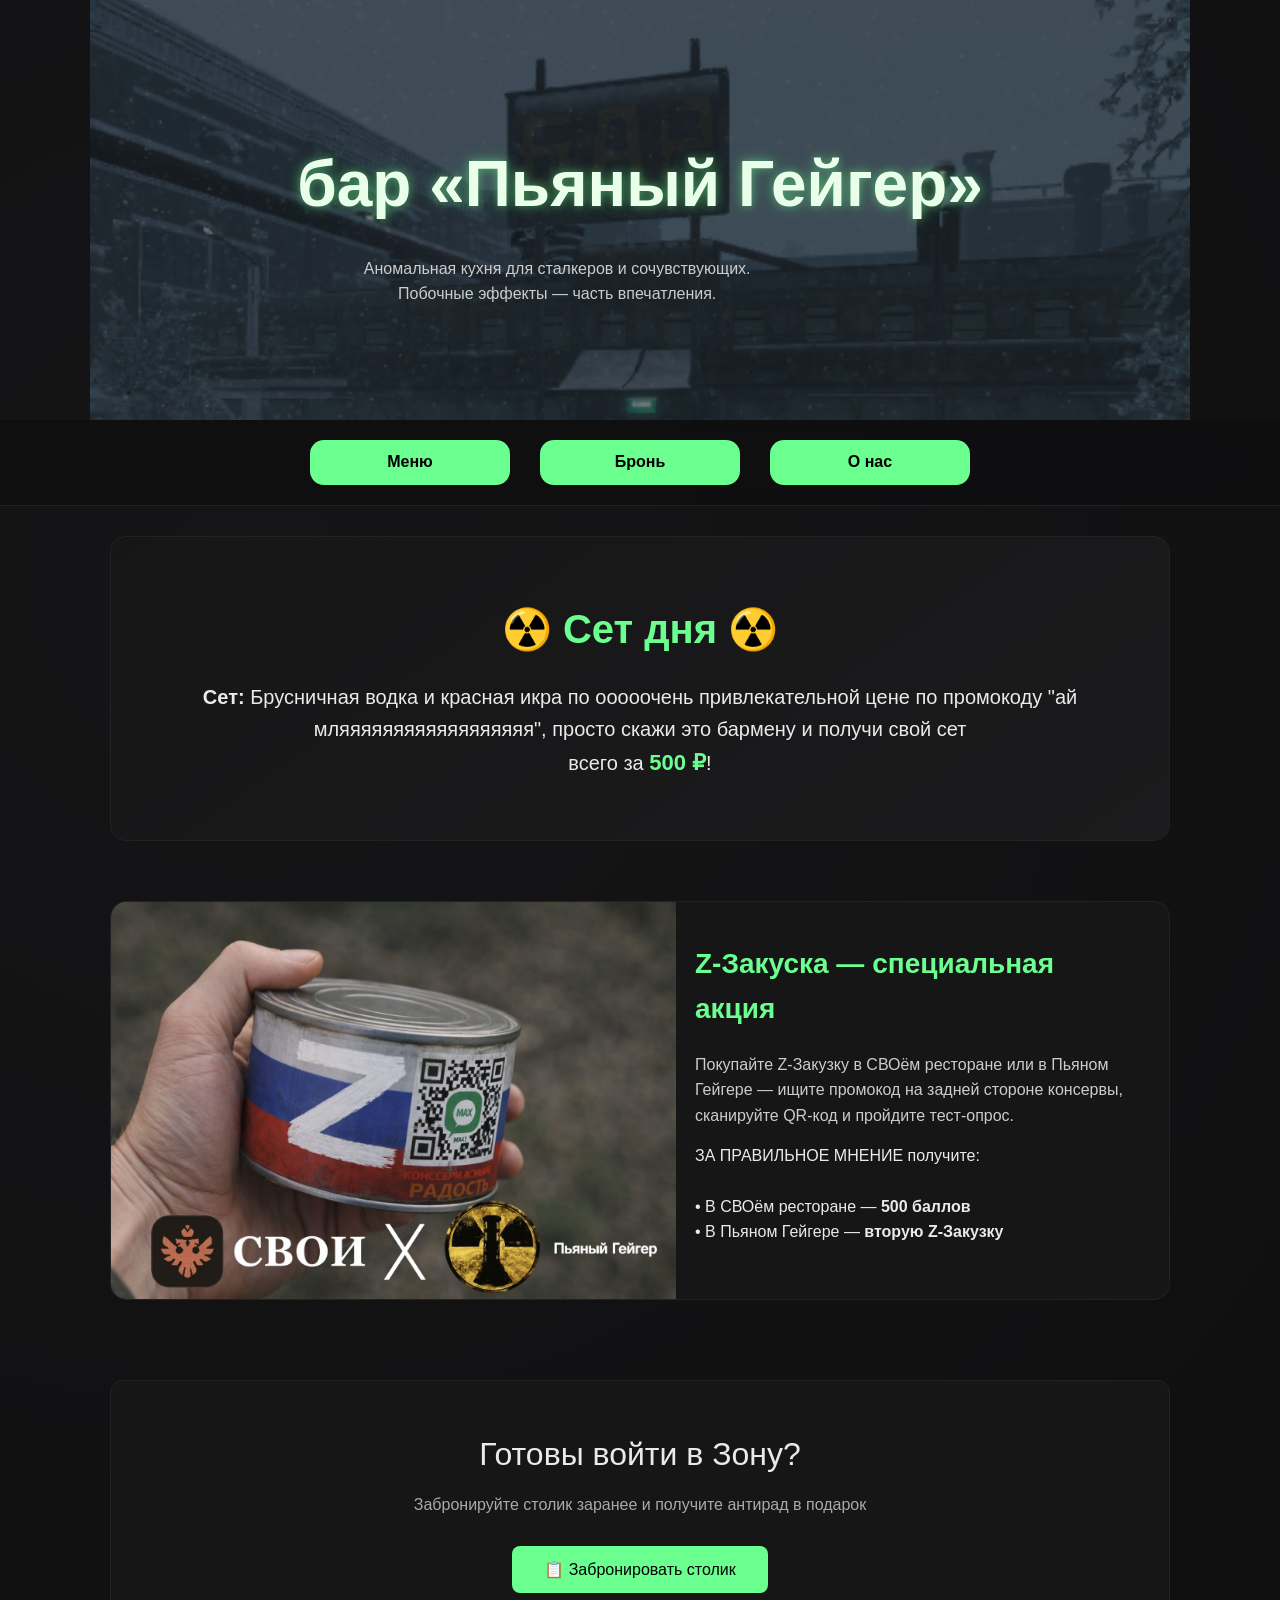
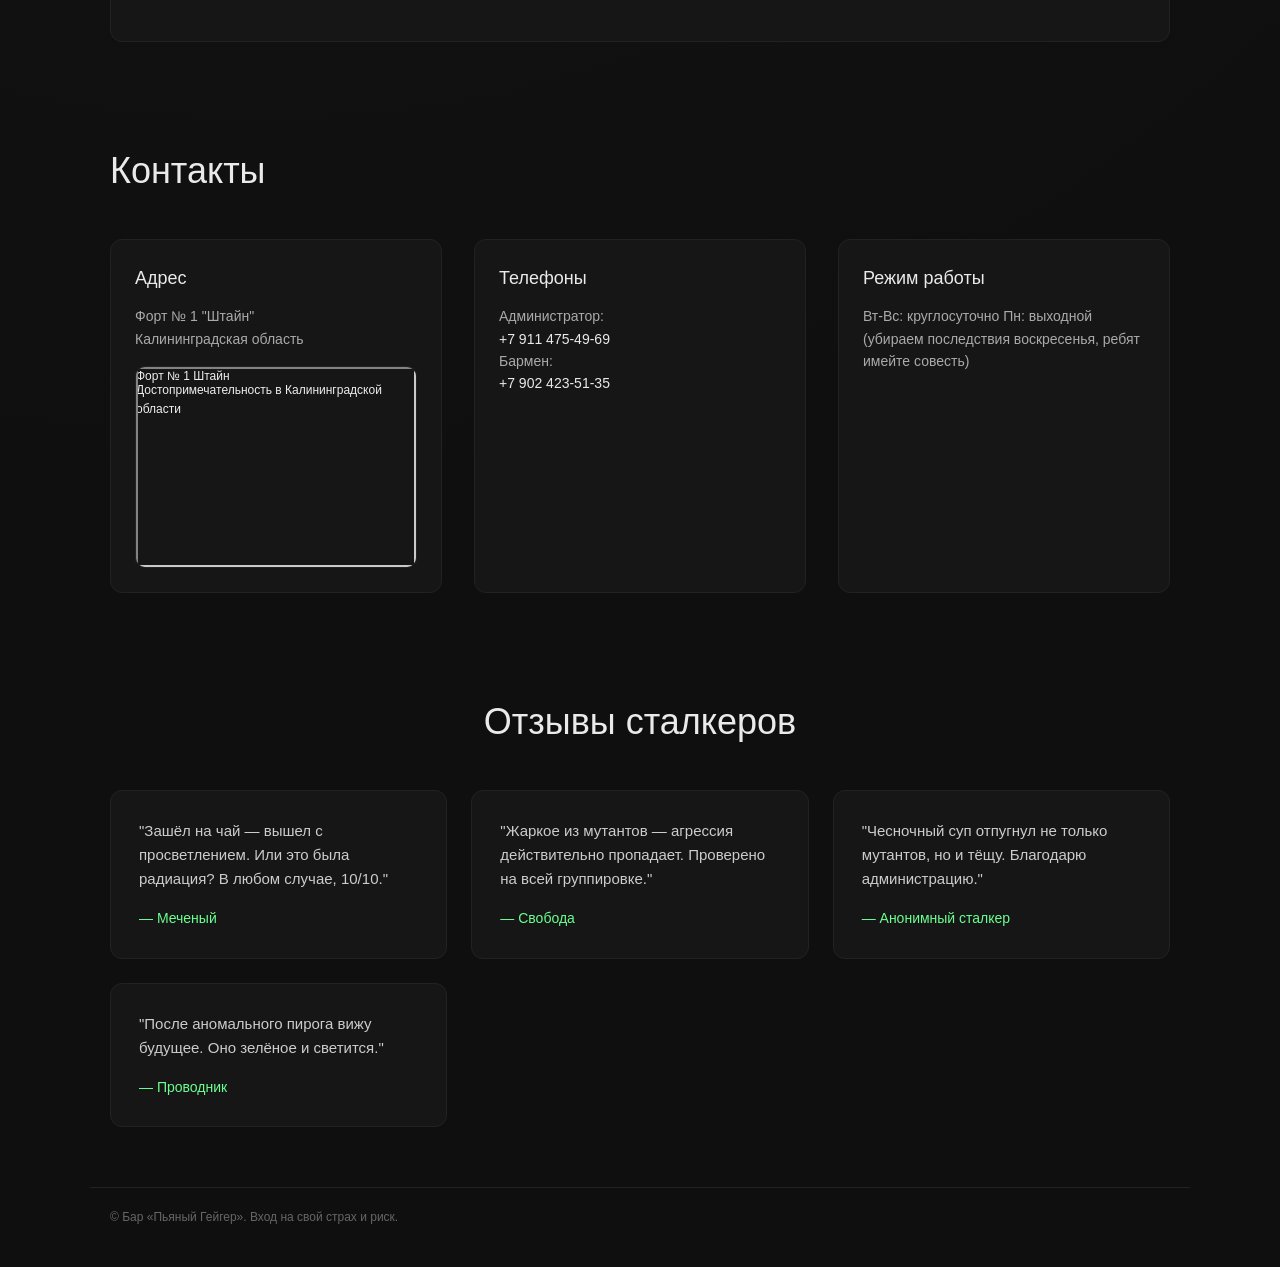
==== commit 53b245c8: "front fix" ====
--- a/index.html
+++ b/index.html
@@ -51,6 +51,36 @@
       всего за <span class="daily-set-price">500 ₽</span>!
     </p>
   </div>
+</section>
+<!-- ===== Z АКЦИЯ ===== -->
+<section class="promo-section reveal">
+
+  <div class="promo-card">
+
+    <img src="promo-z.jpg" alt="Z Закуска акция" class="promo-image">
+
+    <div class="promo-content">
+      <h2 class="promo-title">
+        Z-Закуска — специальная акция
+      </h2>
+
+      <p class="promo-text">
+        Покупайте Z-Закузку в СВОём ресторане или в Пьяном Гейгере —
+        ищите промокод на задней стороне консервы,
+        сканируйте QR-код и пройдите тест-опрос.
+      </p>
+
+      <p class="promo-text highlight">
+        ЗА ПРАВИЛЬНОЕ МНЕНИЕ получите:
+        <br><br>
+        • В СВОём ресторане — <b>500 баллов</b><br>
+        • В Пьяном Гейгере — <b>вторую Z-Закузку</b>
+      </p>
+
+    </div>
+
+  </div>
+
 </section>
 <!-- BOOKING MODAL -->
 <div class="booking-modal" id="bookingModal">
--- a/styles.css
+++ b/styles.css
@@ -1034,4 +1034,73 @@
 }
 .cart-price {
   text-align: right;
+}
+/* ===== PROMO SECTION ===== */
+
+.promo-section {
+  max-width: 1100px;
+  margin: 60px auto;
+  padding: 0 20px;
+}
+
+.promo-card {
+  display: grid;
+  grid-template-columns: 1fr 1fr;
+  gap: 30px;
+
+  background: #161617;
+  border-radius: 16px;
+  overflow: hidden;
+  border: 1px solid #222;
+
+  transition: 0.3s ease;
+}
+
+.promo-card:hover {
+  transform: translateY(-6px);
+  border-color: #6aff8f;
+  box-shadow:
+    0 0 20px rgba(106,255,143,0.2);
+}
+
+.promo-image {
+  width: 110%;
+  height: 100%;
+  object-fit: cover;
+}
+
+.promo-content {
+  padding: 40px;
+  display: flex;
+  flex-direction: column;
+  justify-content: center;
+}
+
+.promo-title {
+  font-size: 28px;
+  margin-bottom: 20px;
+  color: #6aff8f;
+}
+
+.promo-text {
+  font-size: 16px;
+  color: #ccc;
+  line-height: 1.6;
+  margin-bottom: 14px;
+}
+
+.promo-text.highlight {
+  color: #eaeaea;
+}
+
+/* ===== MOBILE ===== */
+
+@media (max-width: 768px) {
+  .promo-card {
+    grid-template-columns: 1fr;
+  }
+
+  .promo-content {
+    padding: 24px;
+  }
 }
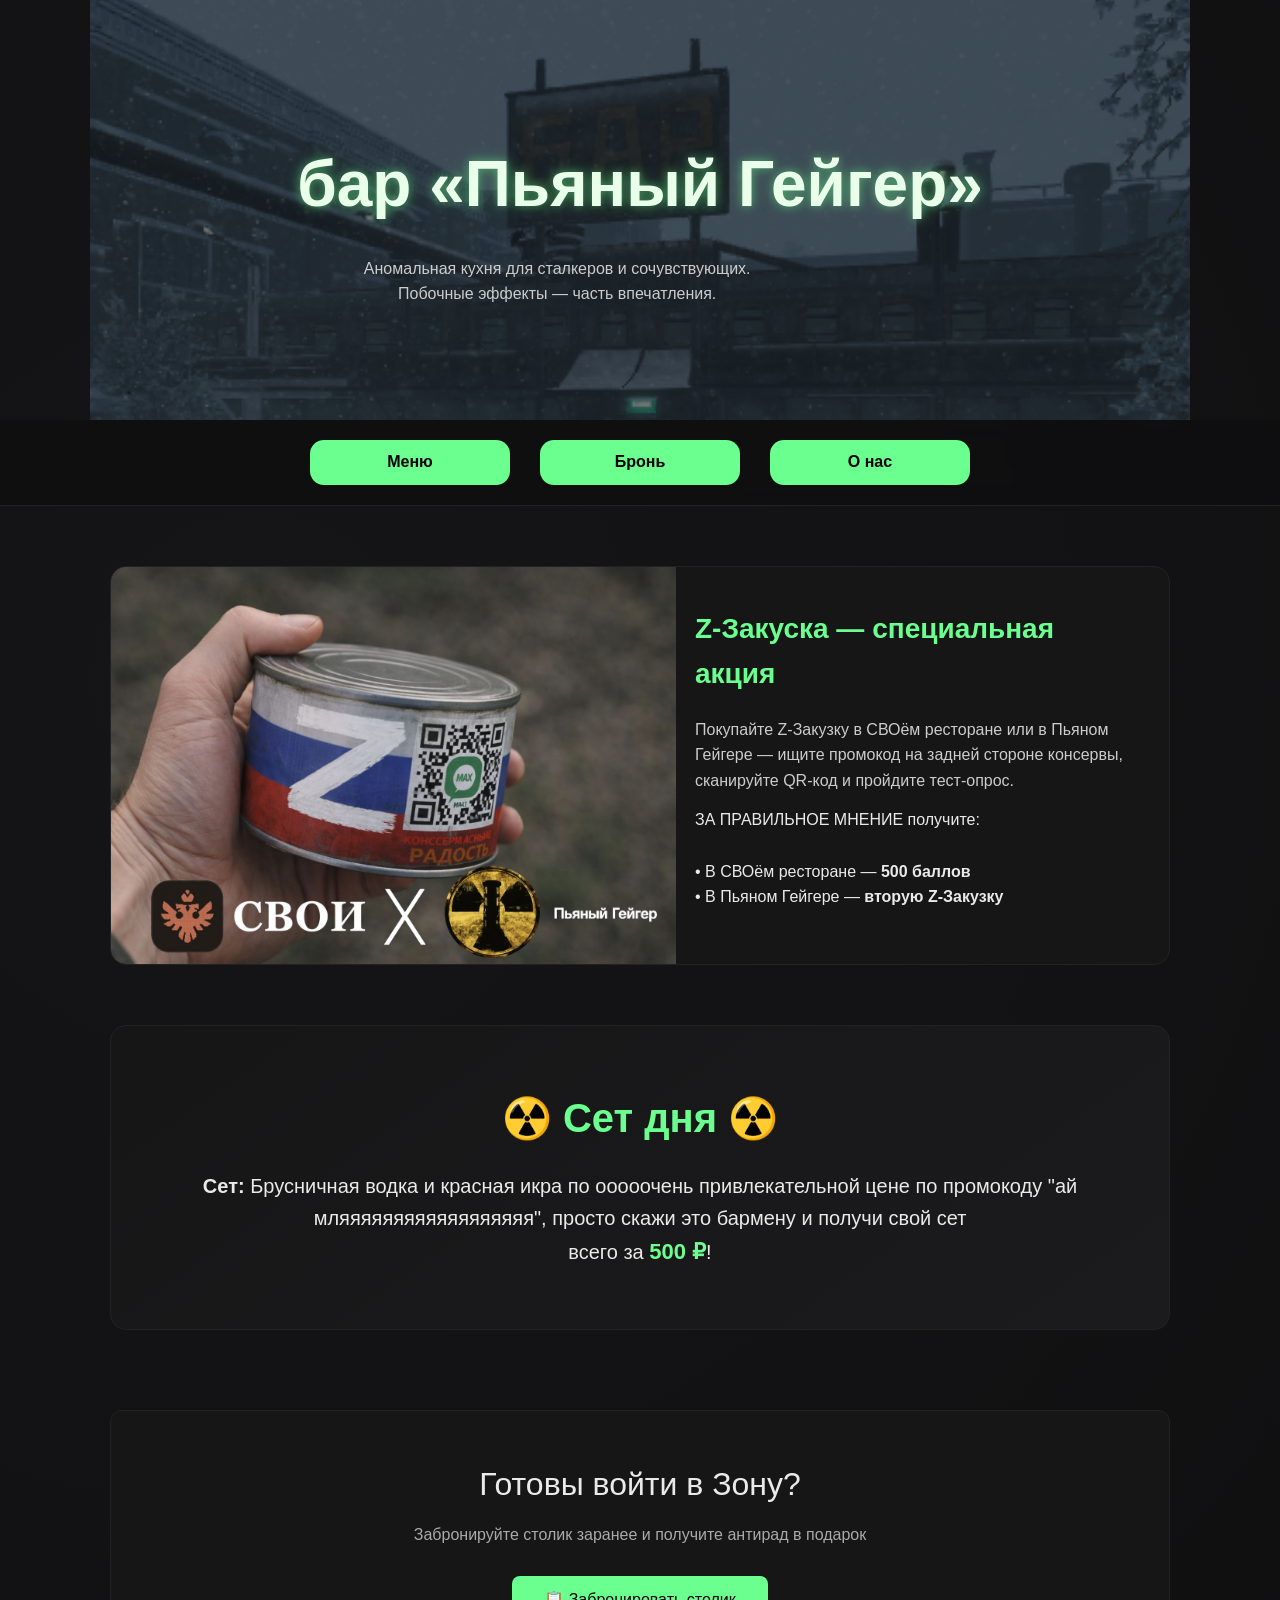
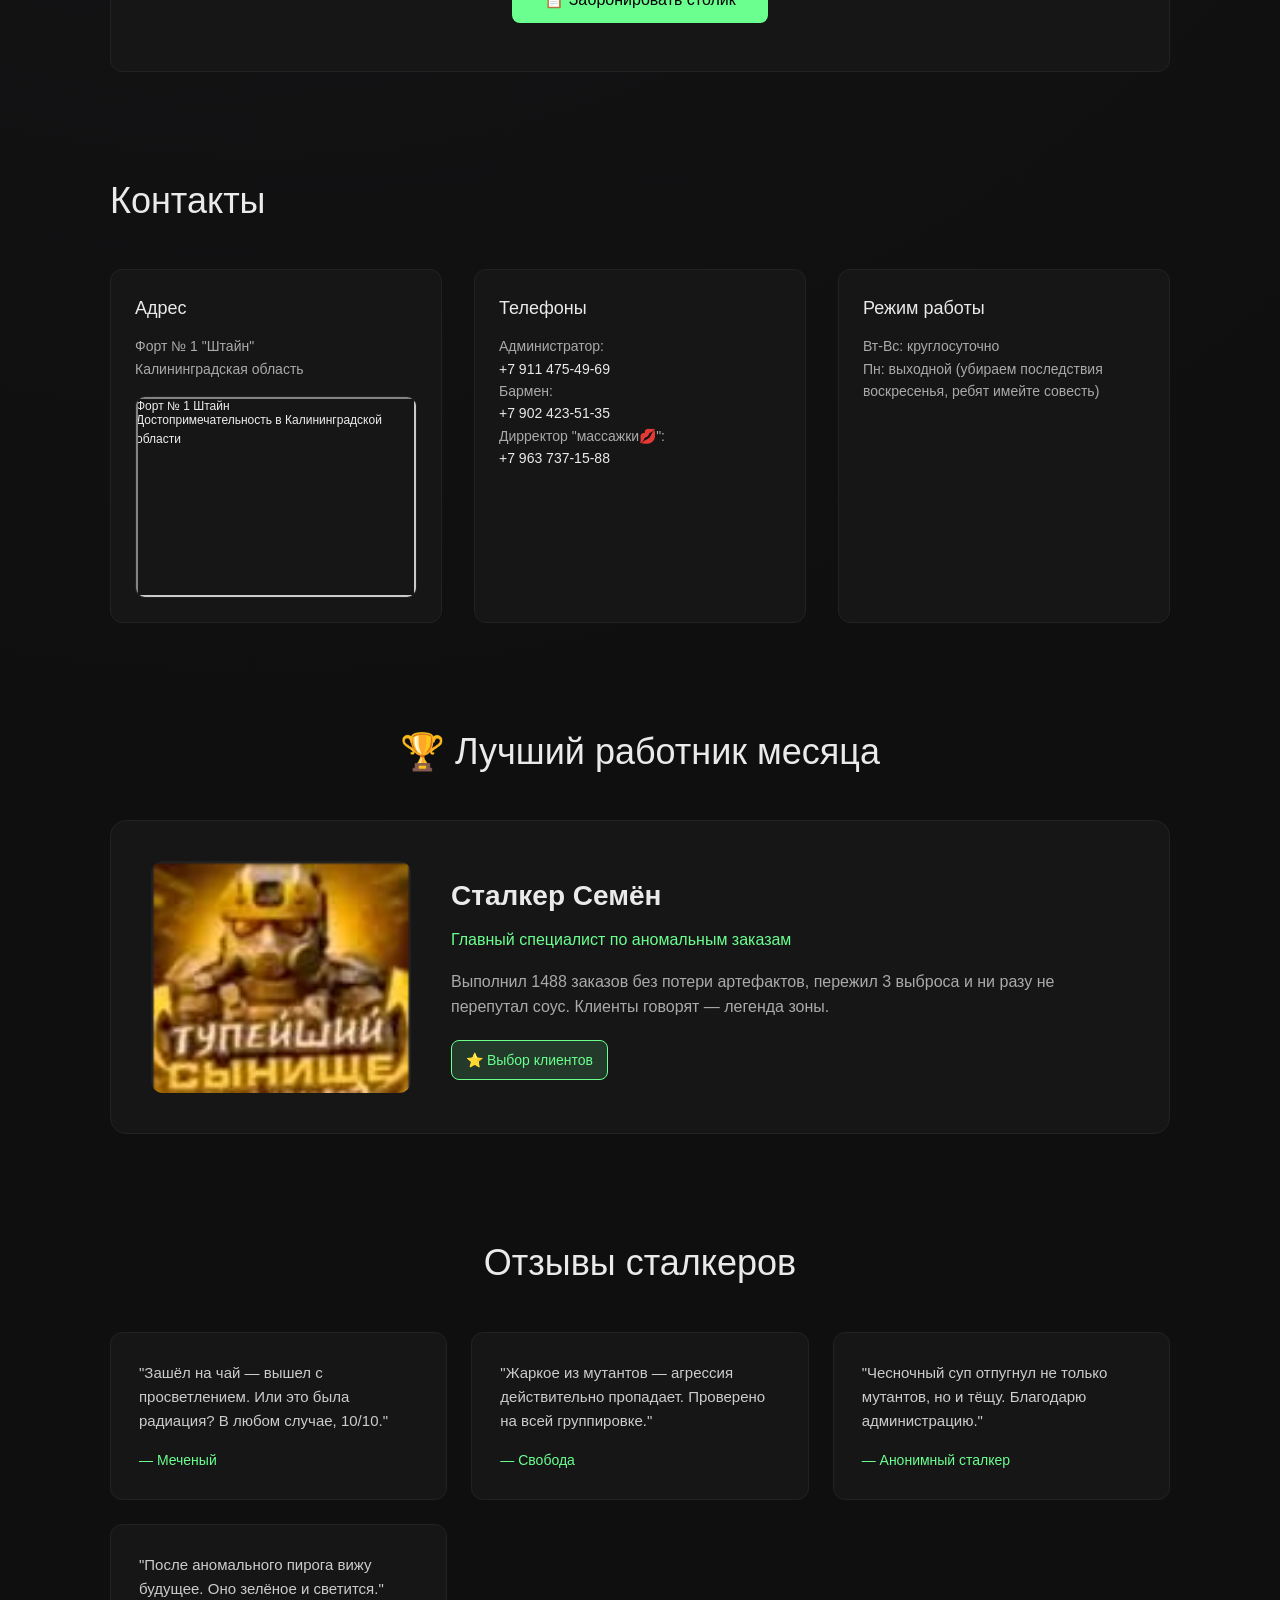
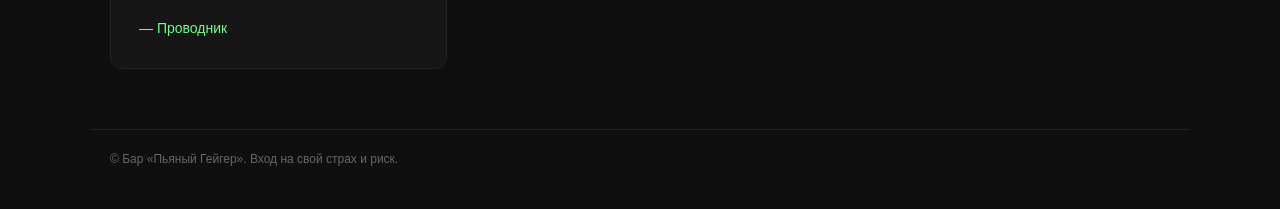
==== commit 70808450: "fix front 2" ====
--- a/index.html
+++ b/index.html
@@ -13,11 +13,6 @@
 
 </nav>
 
-
-
-
-
-
 <header class="hero">
   <div class="hero-overlay">
     <h1><span class="radiation">бар «Пьяный Гейгер»</span></h1>
@@ -43,6 +38,37 @@
 </section>
 
 
+
+<!-- ===== Z АКЦИЯ ===== -->
+<section class="promo-section reveal">
+
+  <div class="promo-card">
+
+    <img src="promo-z.jpg" alt="Z Закуска акция" class="promo-image">
+
+    <div class="promo-content">
+      <h2 class="promo-title">
+        Z-Закуска — специальная акция
+      </h2>
+
+      <p class="promo-text">
+        Покупайте Z-Закузку в СВОём ресторане или в Пьяном Гейгере —
+        ищите промокод на задней стороне консервы,
+        сканируйте QR-код и пройдите тест-опрос.
+      </p>
+
+      <p class="promo-text highlight">
+        ЗА ПРАВИЛЬНОЕ МНЕНИЕ получите:
+        <br><br>
+        • В СВОём ресторане — <b>500 баллов</b><br>
+        • В Пьяном Гейгере — <b>вторую Z-Закузку</b>
+      </p>
+
+    </div>
+
+  </div>
+
+</section>
 <section class="daily-set">
   <div class="daily-set-card">
     <h2 class="daily-set-title">☢️ Сет дня ☢️</h2>
@@ -51,36 +77,6 @@
       всего за <span class="daily-set-price">500 ₽</span>!
     </p>
   </div>
-</section>
-<!-- ===== Z АКЦИЯ ===== -->
-<section class="promo-section reveal">
-
-  <div class="promo-card">
-
-    <img src="promo-z.jpg" alt="Z Закуска акция" class="promo-image">
-
-    <div class="promo-content">
-      <h2 class="promo-title">
-        Z-Закуска — специальная акция
-      </h2>
-
-      <p class="promo-text">
-        Покупайте Z-Закузку в СВОём ресторане или в Пьяном Гейгере —
-        ищите промокод на задней стороне консервы,
-        сканируйте QR-код и пройдите тест-опрос.
-      </p>
-
-      <p class="promo-text highlight">
-        ЗА ПРАВИЛЬНОЕ МНЕНИЕ получите:
-        <br><br>
-        • В СВОём ресторане — <b>500 баллов</b><br>
-        • В Пьяном Гейгере — <b>вторую Z-Закузку</b>
-      </p>
-
-    </div>
-
-  </div>
-
 </section>
 <!-- BOOKING MODAL -->
 <div class="booking-modal" id="bookingModal">
@@ -209,16 +205,52 @@
         Бармен:<br>
         <a href="tel:+79024235135">+7 902 423-51-35</a>
       </p>
+      <p>
+        Дирректор "массажки💋":<br>
+        <a href="tel:+79637371588">+7 963 737-15-88 </a>
+      </p>
     </div>
 
     <div class="contact-card">
       <h3>Режим работы</h3>
       <p>
         Вт-Вс: круглосуточно
+        </p>
+        <p>
         Пн: выходной (убираем последствия воскресенья, ребят имейте совесть)
       </p>
     </div>
   </div>
+</section>
+<!-- ===== EMPLOYEE OF THE MONTH ===== -->
+<section class="employee reveal">
+
+  <h2 class="employee-title">🏆 Лучший работник месяца</h2>
+
+  <div class="employee-card">
+
+    <img src="images.jpg" alt="Работник месяца" class="employee-image">
+
+    <div class="employee-content">
+      <h3 class="employee-name">Сталкер Семён</h3>
+
+      <p class="employee-role">
+        Главный специалист по аномальным заказам
+      </p>
+
+      <p class="employee-description">
+        Выполнил 1488 заказов без потери артефактов,
+        пережил 3 выброса и ни разу не перепутал соус.
+        Клиенты говорят — легенда зоны.
+      </p>
+
+      <div class="employee-badge">
+        ⭐ Выбор клиентов
+      </div>
+    </div>
+
+  </div>
+
 </section>
 <!-- ===== REVIEWS ===== -->
 <section class="reviews">
--- a/styles.css
+++ b/styles.css
@@ -881,7 +881,8 @@
 .daily-set-card,
 .booking-cta-card,
 .cart-window,
-.booking-window {
+.booking-windowм
+.dish-window {
   position: relative;
   transition: all 0.3s ease;
   border: 1px solid #222;
@@ -894,7 +895,8 @@
 .daily-set-card:hover,
 .booking-cta-card:hover,
 .cart-window:hover,
-.booking-window:hover {
+.booking-window:hover
+.dish-window:hover {
   border-color: #6aff8f;
   box-shadow:
     0 0 12px rgba(106, 255, 143, 0.4),
@@ -1103,4 +1105,186 @@
   .promo-content {
     padding: 24px;
   }
+}
+/* ===== DISH MODAL ===== */
+
+.dish-modal {
+  position: fixed;
+  inset: 0;
+  background: rgba(0,0,0,0.75);
+
+  display: none;
+  align-items: center;
+  justify-content: center;
+
+  z-index: 3000;
+}
+
+.dish-modal.active {
+  display: flex;
+}
+
+.dish-window {
+  background: #161617;
+  border-radius: 14px;
+  padding: 28px;
+
+  width: 92%;
+  max-width: 520px;
+
+  border: 1px solid #222;
+
+  position: relative;
+  animation: modalFade 0.25s ease;
+}
+
+@keyframes modalFade {
+  from {
+    opacity: 0;
+    transform: translateY(20px);
+  }
+  to {
+    opacity: 1;
+    transform: translateY(0);
+  }
+}
+
+.dish-image {
+  width: 100%;
+  border-radius: 10px;
+  margin-bottom: 16px;
+}
+
+.dish-close {
+  position: absolute;
+  top: 12px;
+  right: 14px;
+
+  background: none;
+  border: none;
+
+  font-size: 26px;
+  color: #aaa;
+  cursor: pointer;
+}
+
+.dish-close:hover {
+  color: #6aff8f;
+}
+.dish-window {
+
+  background: #161617;
+
+  border-radius: 14px;
+  padding: 28px;
+
+  width: 92%;
+  max-width: 520px;
+
+  border: 1px solid #222;
+
+  position: relative;
+
+  animation: modalFade 0.25s ease;
+
+  transition: all 0.3s ease;
+
+}
+
+/* НЕОНОВОЕ СВЕЧЕНИЕ */
+
+.dish-window:hover {
+
+  border-color: #6aff8f;
+
+  box-shadow:
+    0 0 12px rgba(106, 255, 143, 0.45),
+    0 0 28px rgba(106, 255, 143, 0.25),
+    0 0 60px rgba(106, 255, 143, 0.15);
+
+}
+/* ===== EMPLOYEE OF THE MONTH ===== */
+
+.employee {
+  max-width: 1100px;
+  margin: 80px auto;
+  padding: 0 20px;
+  text-align: center;
+}
+
+.employee-title {
+  font-size: 36px;
+  font-weight: 500;
+  margin-bottom: 40px;
+}
+
+.employee-card {
+  background: #161617;
+  border-radius: 16px;
+  border: 1px solid #222;
+
+  display: grid;
+  grid-template-columns: 260px 1fr;
+  gap: 40px;
+
+  padding: 40px;
+  align-items: center;
+
+  transition: 0.3s ease;
+}
+
+.employee-card:hover {
+  transform: translateY(-6px);
+  border-color: #6aff8f;
+  box-shadow:
+    0 0 20px rgba(106,255,143,0.25);
+}
+
+.employee-image {
+  width: 100%;
+  border-radius: 12px;
+  object-fit: cover;
+}
+
+.employee-content {
+  text-align: left;
+}
+
+.employee-name {
+  font-size: 28px;
+  margin-bottom: 8px;
+}
+
+.employee-role {
+  color: #6aff8f;
+  margin-bottom: 16px;
+  font-weight: 500;
+}
+
+.employee-description {
+  color: #aaa;
+  line-height: 1.6;
+  margin-bottom: 20px;
+}
+
+.employee-badge {
+  display: inline-block;
+  background: rgba(106,255,143,0.15);
+  border: 1px solid #6aff8f;
+  color: #6aff8f;
+  padding: 8px 14px;
+  border-radius: 8px;
+  font-size: 14px;
+}
+
+/* MOBILE */
+@media (max-width: 768px) {
+  .employee-card {
+    grid-template-columns: 1fr;
+    text-align: center;
+  }
+
+  .employee-content {
+    text-align: center;
+  }
 }
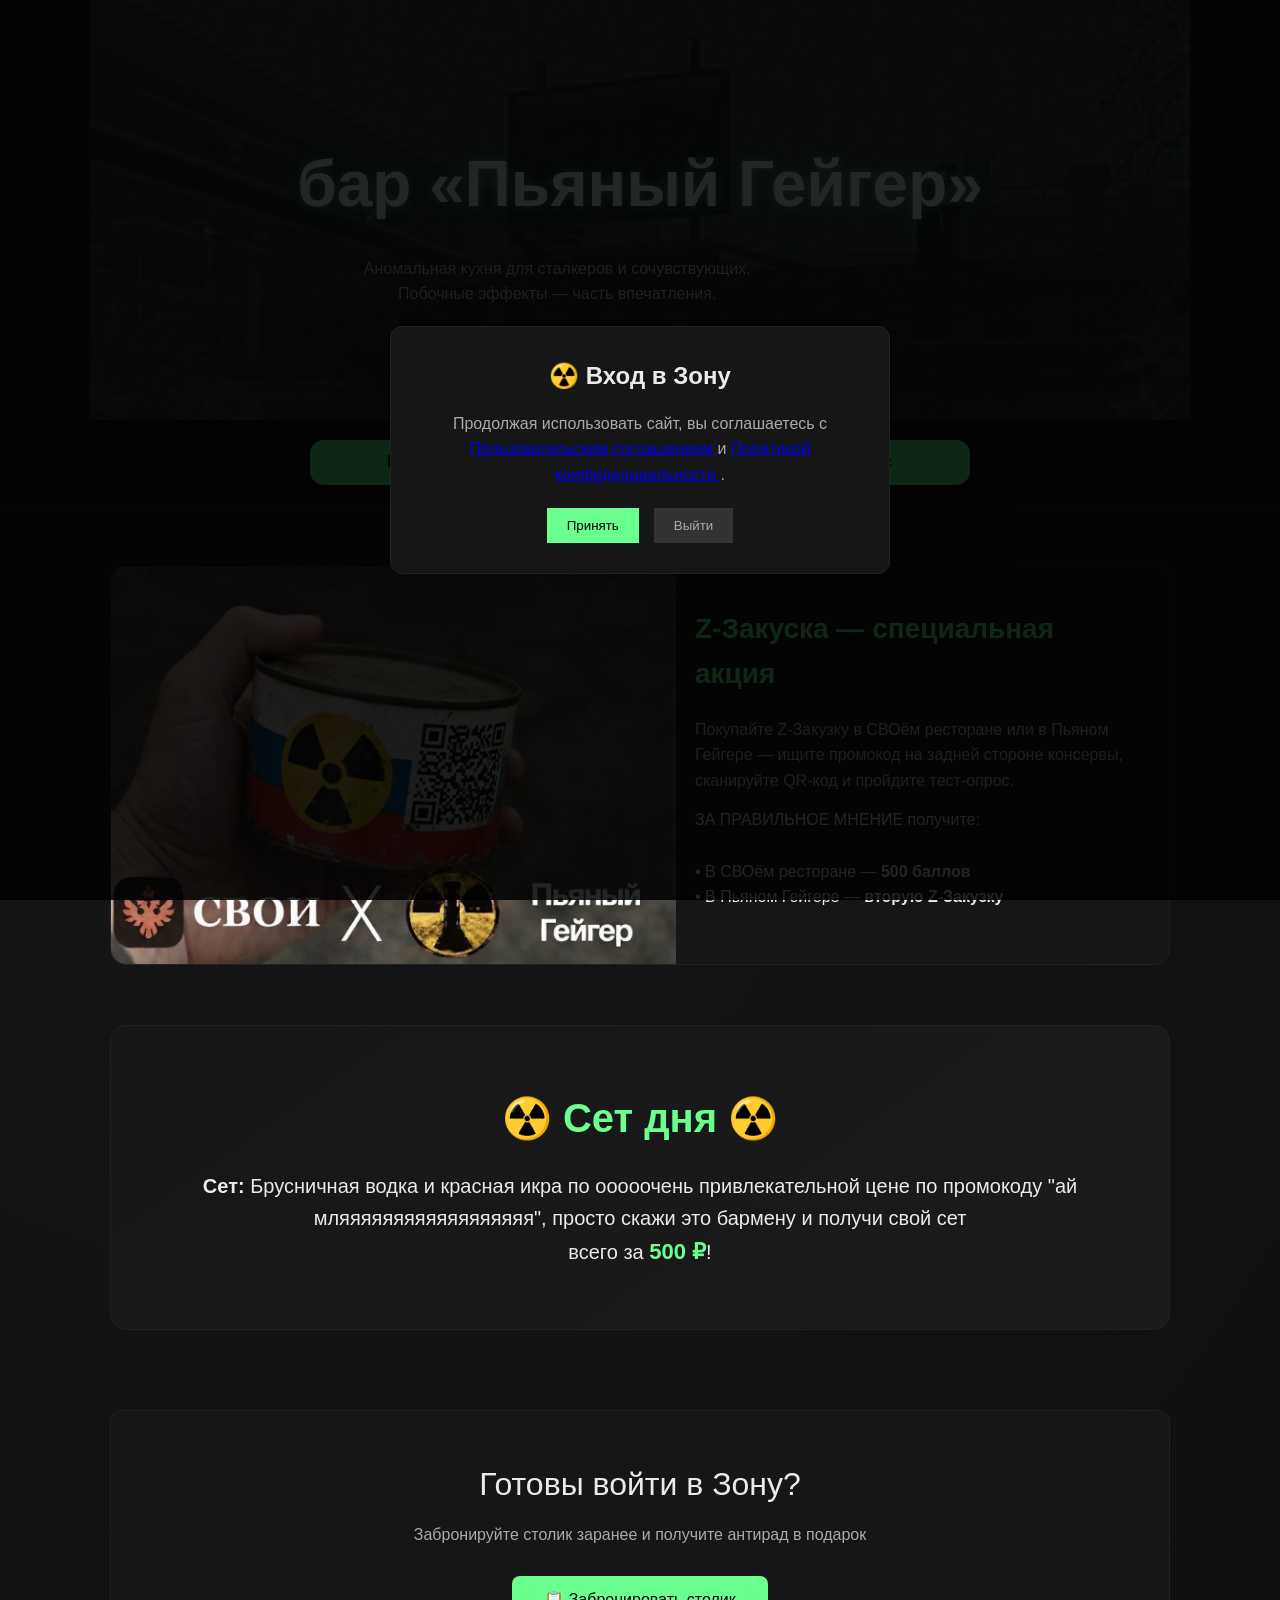
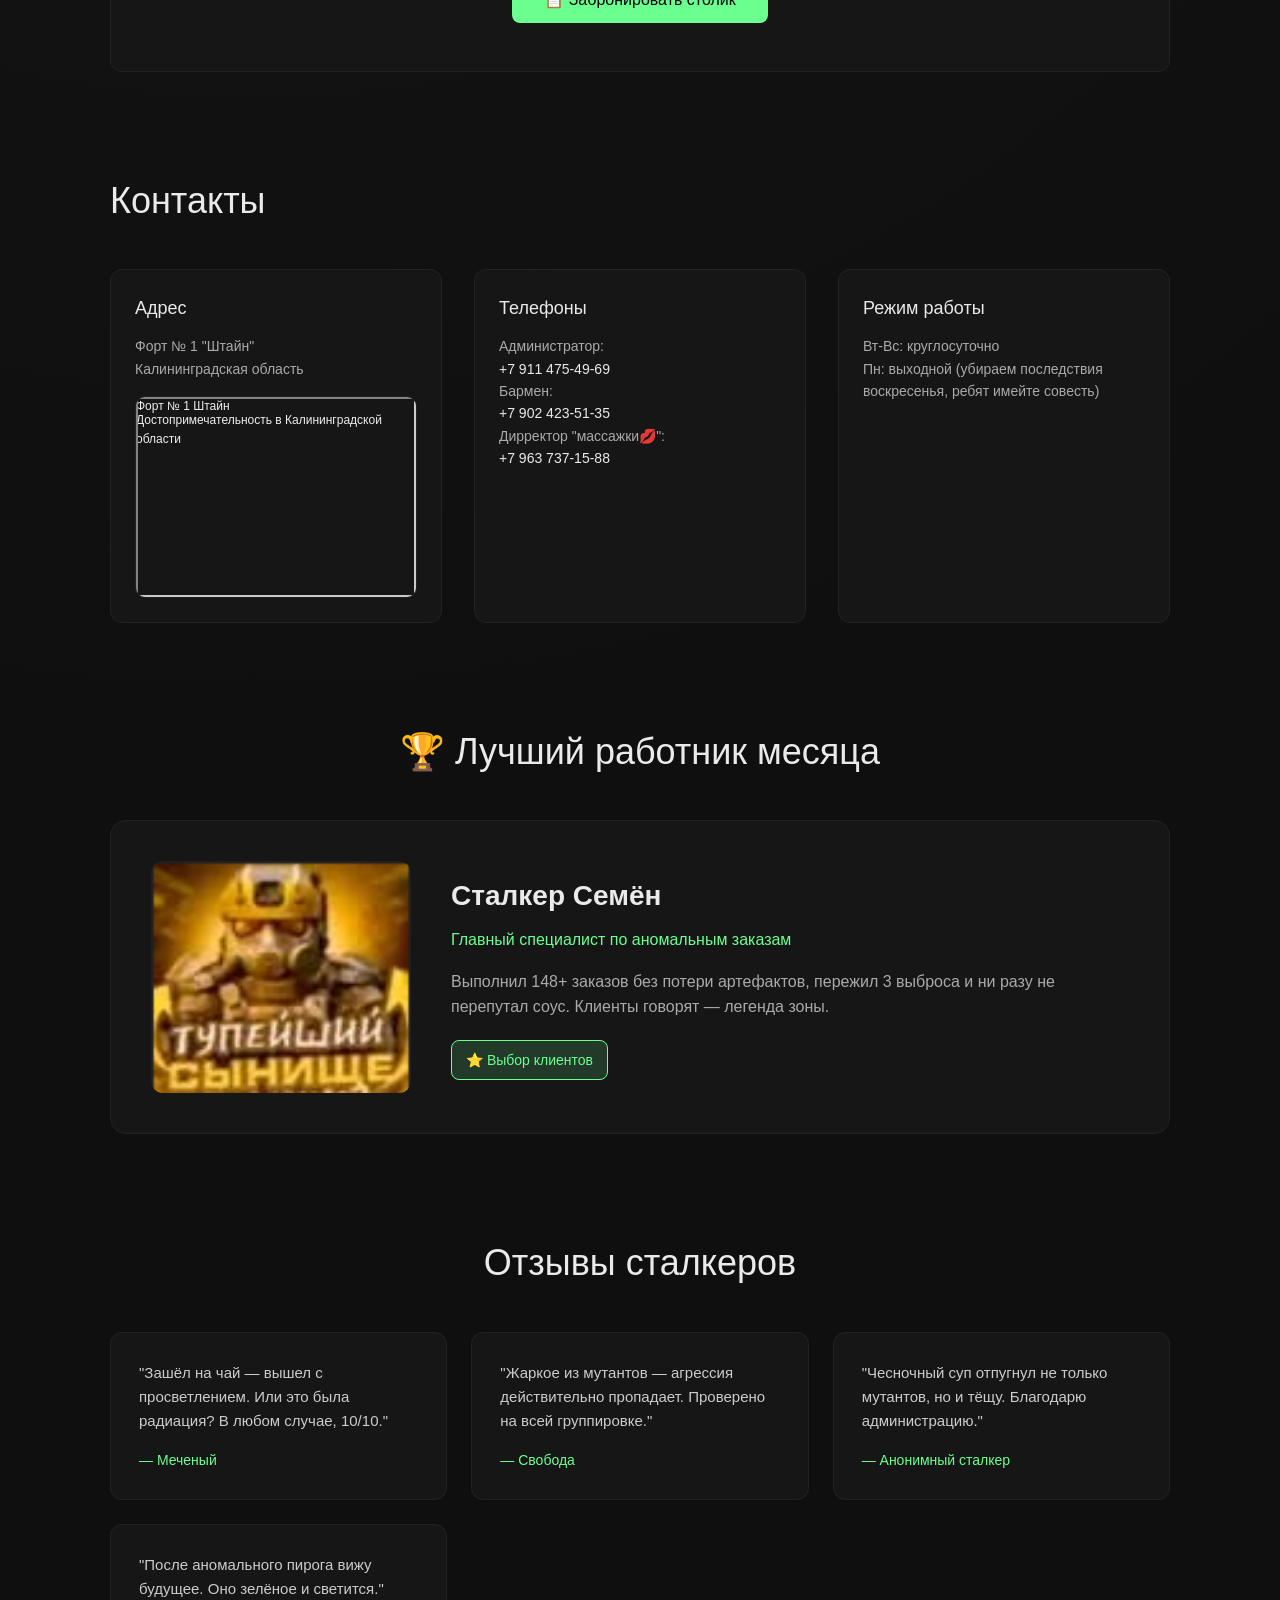
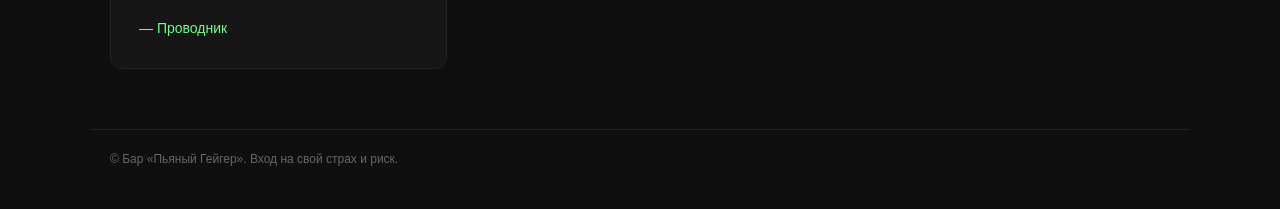
==== commit 3b778d71: "Add files via upload" ====
--- a/index.html
+++ b/index.html
@@ -2,14 +2,13 @@
 <html lang="ru">
 <head>
   <meta charset="UTF-8" />
-  <title>Кафе «Пьяный Гейгер»</title>
+  <title>Бар «Пьяный Гейгер»</title>
   <meta name="viewport" content="width=device-width, initial-scale=1.0">
   <link rel="stylesheet" href="styles.css">
 </head>
 
 <!-- TOP NAVIGATION -->
-<body>
-  <body class="home-page">
+<body class="home-page">
 
 </nav>
 
@@ -239,7 +238,7 @@
       </p>
 
       <p class="employee-description">
-        Выполнил 1488 заказов без потери артефактов,
+        Выполнил 148+ заказов без потери артефактов,
         пережил 3 выброса и ни разу не перепутал соус.
         Клиенты говорят — легенда зоны.
       </p>
@@ -298,7 +297,29 @@
 <footer>
 © Бар «Пьяный Гейгер». Вход на свой страх и риск.
 </footer>
-
+<!-- ===== CONSENT MODAL ===== -->
+<div class="consent-modal" id="consentModal">
+  <div class="consent-window">
+    <h2>☢️ Вход в Зону</h2>
+
+    <p>
+      Продолжая использовать сайт, вы соглашаетесь с 
+      <a href="Пользовательское_соглашение_ПьяныйГейгер_upd.docx" target="_blank">
+        Пользовательским соглашением
+      </a>
+      и
+      <a href="Пользовательское_соглашение_ПьяныйГейгер_upd.docx" target="_blank">
+        Политикой конфиденциальности
+      </a>.
+    </p>
+
+    <div class="consent-buttons">
+      <button id="acceptConsent" class="consent-accept">Принять</button>
+      <button id="declineConsent" class="consent-decline">Выйти</button>
+    </div>
+  </div>
+</div>
 <script src="script.js"></script>
+
 </body>
 </html>
--- a/styles.css
+++ b/styles.css
@@ -1287,4 +1287,57 @@
   .employee-content {
     text-align: center;
   }
+}
+/* ===== CONSENT MODAL ===== */
+.consent-modal {
+  position: fixed;
+  inset: 0;
+  background: rgba(0,0,0,0.85);
+  display: none;
+  align-items: center;
+  justify-content: center;
+  z-index: 2000;
+}
+
+.consent-modal.active {
+  display: flex;
+}
+
+.consent-window {
+  background: #161617;
+  padding: 30px;
+  border-radius: 12px;
+  max-width: 500px;
+  text-align: center;
+  border: 1px solid #222;
+}
+
+.consent-window h2 {
+  margin-bottom: 15px;
+}
+
+.consent-window p {
+  color: #aaa;
+  margin-bottom: 20px;
+}
+
+.consent-buttons {
+  display: flex;
+  gap: 15px;
+  justify-content: center;
+}
+
+.consent-accept {
+  background: #6aff8f;
+  border: none;
+  padding: 10px 20px;
+  cursor: pointer;
+}
+
+.consent-decline {
+  background: #333;
+  color: #aaa;
+  border: none;
+  padding: 10px 20px;
+  cursor: pointer;
 }
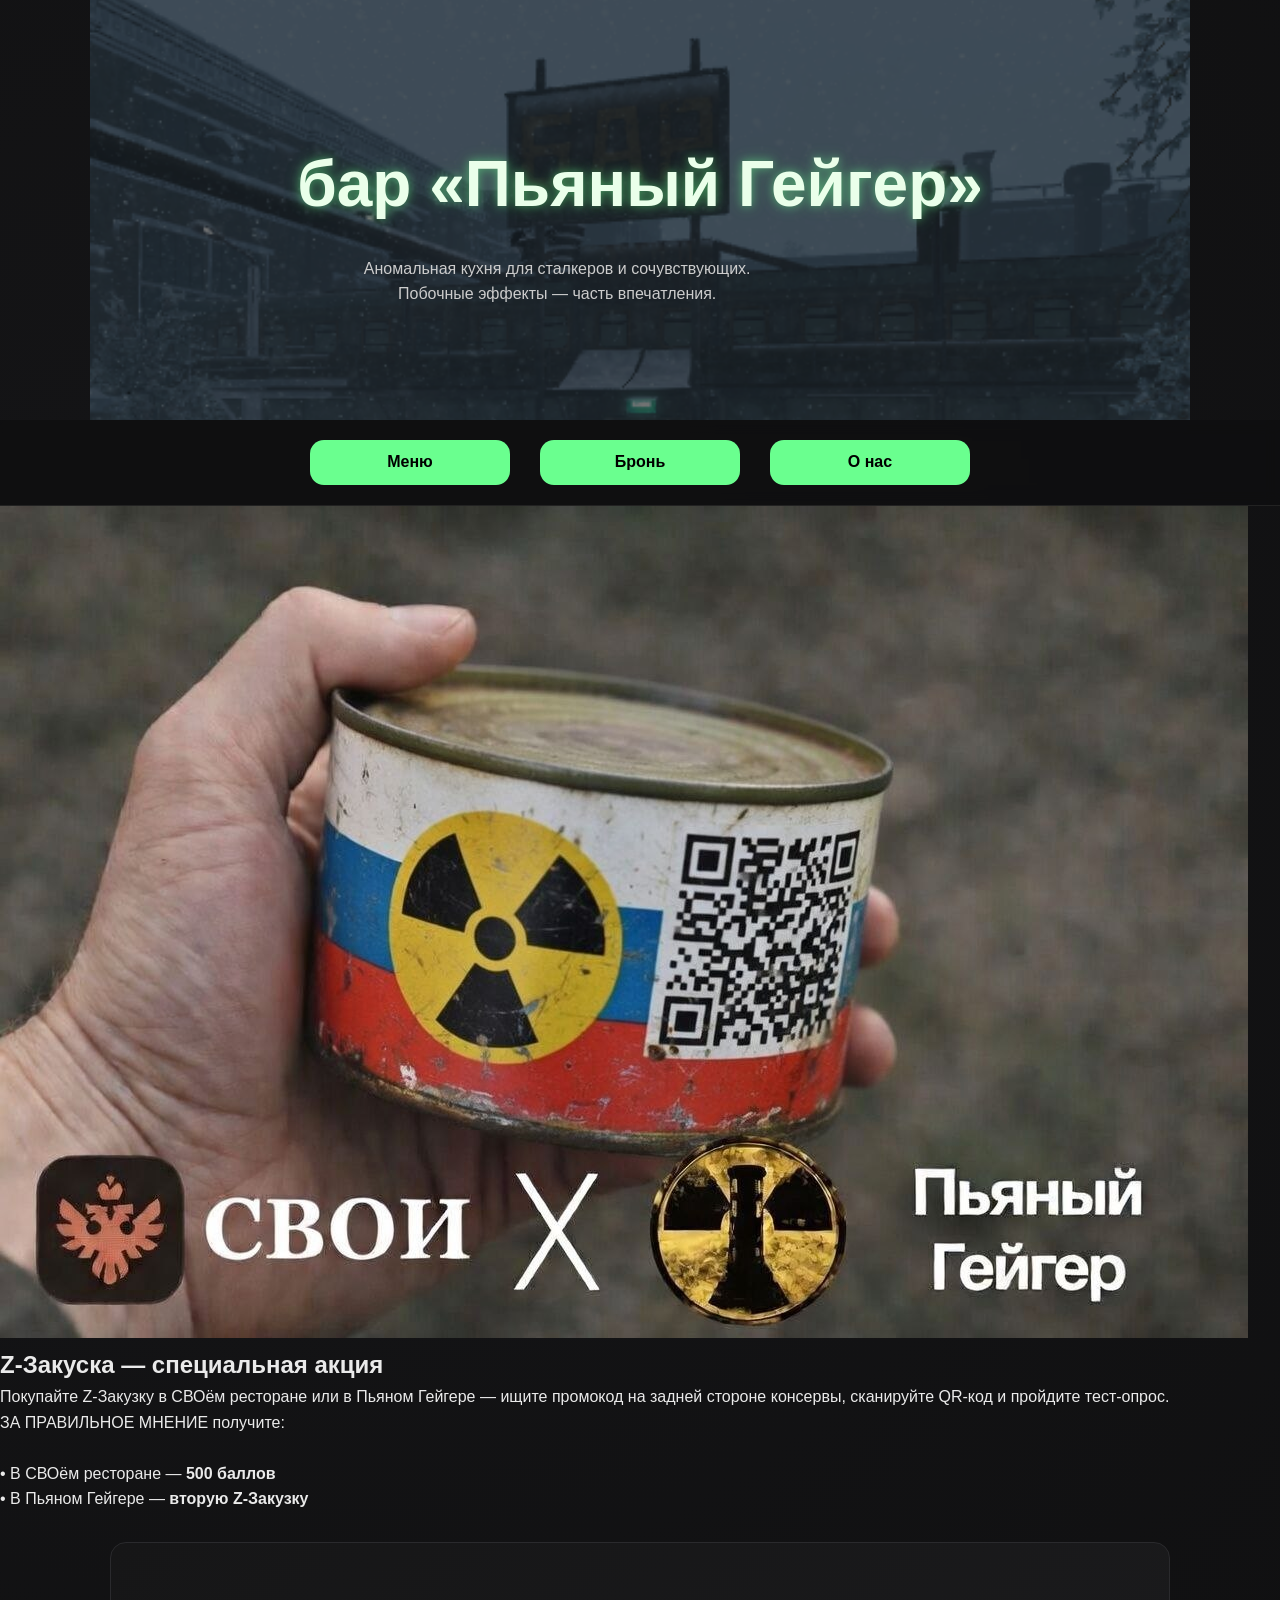
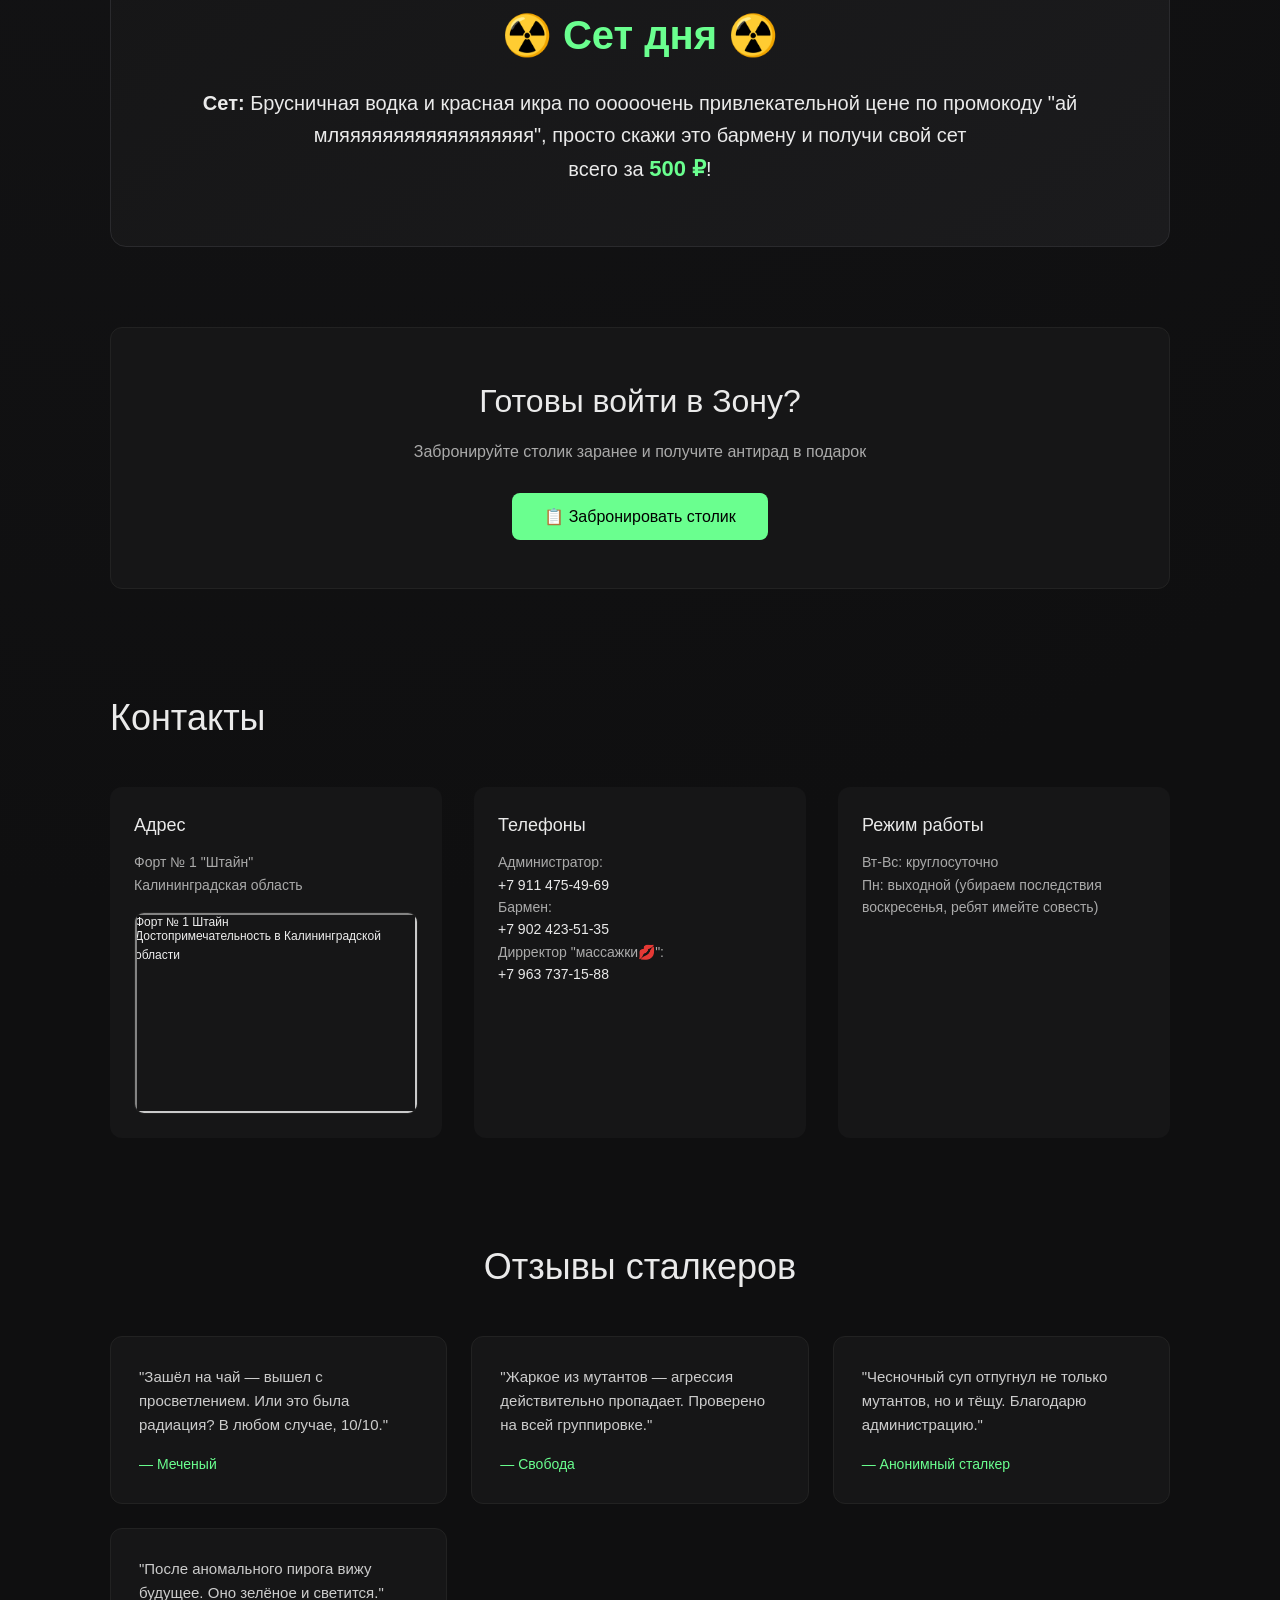
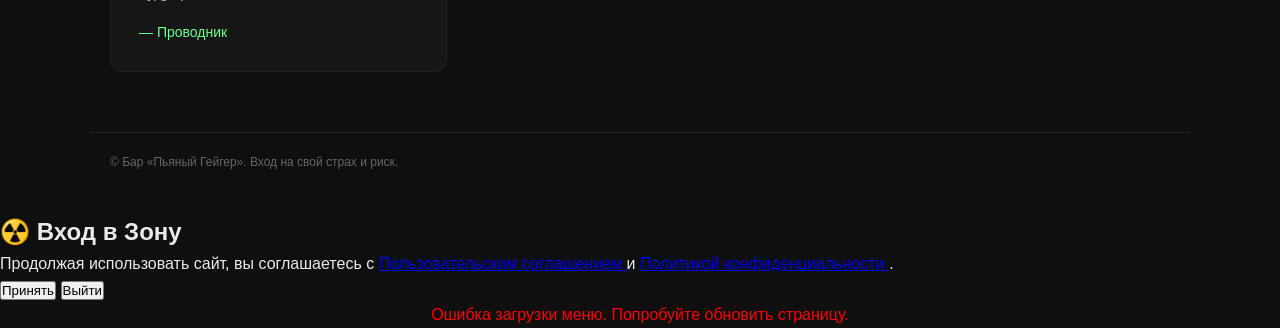
==== commit b3878b19: "Merge branch 'version1.0' of https://github.com/q1est/mdk2 into version1.0" ====
--- a/index.html
+++ b/index.html
@@ -10,7 +10,7 @@
 <!-- TOP NAVIGATION -->
 <body class="home-page">
 
-</nav>
+
 
 <header class="hero">
   <div class="hero-overlay">
@@ -221,36 +221,6 @@
     </div>
   </div>
 </section>
-<!-- ===== EMPLOYEE OF THE MONTH ===== -->
-<section class="employee reveal">
-
-  <h2 class="employee-title">🏆 Лучший работник месяца</h2>
-
-  <div class="employee-card">
-
-    <img src="images.jpg" alt="Работник месяца" class="employee-image">
-
-    <div class="employee-content">
-      <h3 class="employee-name">Сталкер Семён</h3>
-
-      <p class="employee-role">
-        Главный специалист по аномальным заказам
-      </p>
-
-      <p class="employee-description">
-        Выполнил 148+ заказов без потери артефактов,
-        пережил 3 выброса и ни разу не перепутал соус.
-        Клиенты говорят — легенда зоны.
-      </p>
-
-      <div class="employee-badge">
-        ⭐ Выбор клиентов
-      </div>
-    </div>
-
-  </div>
-
-</section>
 <!-- ===== REVIEWS ===== -->
 <section class="reviews">
   <h2 class="reviews-title">Отзывы сталкеров</h2>
@@ -292,7 +262,7 @@
   </div>
 </section>
 
-</form>
+
 
 <footer>
 © Бар «Пьяный Гейгер». Вход на свой страх и риск.
@@ -319,7 +289,7 @@
     </div>
   </div>
 </div>
-<script src="script.js"></script>
+<script type="module" src="js/main.js"></script>
 
 </body>
 </html>
--- a/styles.css
+++ b/styles.css
@@ -883,6 +883,8 @@
 .cart-window,
 .booking-windowм
 .dish-window {
+.booking-windowм
+.dish-window {
   position: relative;
   transition: all 0.3s ease;
   border: 1px solid #222;
@@ -1105,239 +1107,4 @@
   .promo-content {
     padding: 24px;
   }
-}
-/* ===== DISH MODAL ===== */
-
-.dish-modal {
-  position: fixed;
-  inset: 0;
-  background: rgba(0,0,0,0.75);
-
-  display: none;
-  align-items: center;
-  justify-content: center;
-
-  z-index: 3000;
-}
-
-.dish-modal.active {
-  display: flex;
-}
-
-.dish-window {
-  background: #161617;
-  border-radius: 14px;
-  padding: 28px;
-
-  width: 92%;
-  max-width: 520px;
-
-  border: 1px solid #222;
-
-  position: relative;
-  animation: modalFade 0.25s ease;
-}
-
-@keyframes modalFade {
-  from {
-    opacity: 0;
-    transform: translateY(20px);
-  }
-  to {
-    opacity: 1;
-    transform: translateY(0);
-  }
-}
-
-.dish-image {
-  width: 100%;
-  border-radius: 10px;
-  margin-bottom: 16px;
-}
-
-.dish-close {
-  position: absolute;
-  top: 12px;
-  right: 14px;
-
-  background: none;
-  border: none;
-
-  font-size: 26px;
-  color: #aaa;
-  cursor: pointer;
-}
-
-.dish-close:hover {
-  color: #6aff8f;
-}
-.dish-window {
-
-  background: #161617;
-
-  border-radius: 14px;
-  padding: 28px;
-
-  width: 92%;
-  max-width: 520px;
-
-  border: 1px solid #222;
-
-  position: relative;
-
-  animation: modalFade 0.25s ease;
-
-  transition: all 0.3s ease;
-
-}
-
-/* НЕОНОВОЕ СВЕЧЕНИЕ */
-
-.dish-window:hover {
-
-  border-color: #6aff8f;
-
-  box-shadow:
-    0 0 12px rgba(106, 255, 143, 0.45),
-    0 0 28px rgba(106, 255, 143, 0.25),
-    0 0 60px rgba(106, 255, 143, 0.15);
-
-}
-/* ===== EMPLOYEE OF THE MONTH ===== */
-
-.employee {
-  max-width: 1100px;
-  margin: 80px auto;
-  padding: 0 20px;
-  text-align: center;
-}
-
-.employee-title {
-  font-size: 36px;
-  font-weight: 500;
-  margin-bottom: 40px;
-}
-
-.employee-card {
-  background: #161617;
-  border-radius: 16px;
-  border: 1px solid #222;
-
-  display: grid;
-  grid-template-columns: 260px 1fr;
-  gap: 40px;
-
-  padding: 40px;
-  align-items: center;
-
-  transition: 0.3s ease;
-}
-
-.employee-card:hover {
-  transform: translateY(-6px);
-  border-color: #6aff8f;
-  box-shadow:
-    0 0 20px rgba(106,255,143,0.25);
-}
-
-.employee-image {
-  width: 100%;
-  border-radius: 12px;
-  object-fit: cover;
-}
-
-.employee-content {
-  text-align: left;
-}
-
-.employee-name {
-  font-size: 28px;
-  margin-bottom: 8px;
-}
-
-.employee-role {
-  color: #6aff8f;
-  margin-bottom: 16px;
-  font-weight: 500;
-}
-
-.employee-description {
-  color: #aaa;
-  line-height: 1.6;
-  margin-bottom: 20px;
-}
-
-.employee-badge {
-  display: inline-block;
-  background: rgba(106,255,143,0.15);
-  border: 1px solid #6aff8f;
-  color: #6aff8f;
-  padding: 8px 14px;
-  border-radius: 8px;
-  font-size: 14px;
-}
-
-/* MOBILE */
-@media (max-width: 768px) {
-  .employee-card {
-    grid-template-columns: 1fr;
-    text-align: center;
-  }
-
-  .employee-content {
-    text-align: center;
-  }
-}
-/* ===== CONSENT MODAL ===== */
-.consent-modal {
-  position: fixed;
-  inset: 0;
-  background: rgba(0,0,0,0.85);
-  display: none;
-  align-items: center;
-  justify-content: center;
-  z-index: 2000;
-}
-
-.consent-modal.active {
-  display: flex;
-}
-
-.consent-window {
-  background: #161617;
-  padding: 30px;
-  border-radius: 12px;
-  max-width: 500px;
-  text-align: center;
-  border: 1px solid #222;
-}
-
-.consent-window h2 {
-  margin-bottom: 15px;
-}
-
-.consent-window p {
-  color: #aaa;
-  margin-bottom: 20px;
-}
-
-.consent-buttons {
-  display: flex;
-  gap: 15px;
-  justify-content: center;
-}
-
-.consent-accept {
-  background: #6aff8f;
-  border: none;
-  padding: 10px 20px;
-  cursor: pointer;
-}
-
-.consent-decline {
-  background: #333;
-  color: #aaa;
-  border: none;
-  padding: 10px 20px;
-  cursor: pointer;
 }
